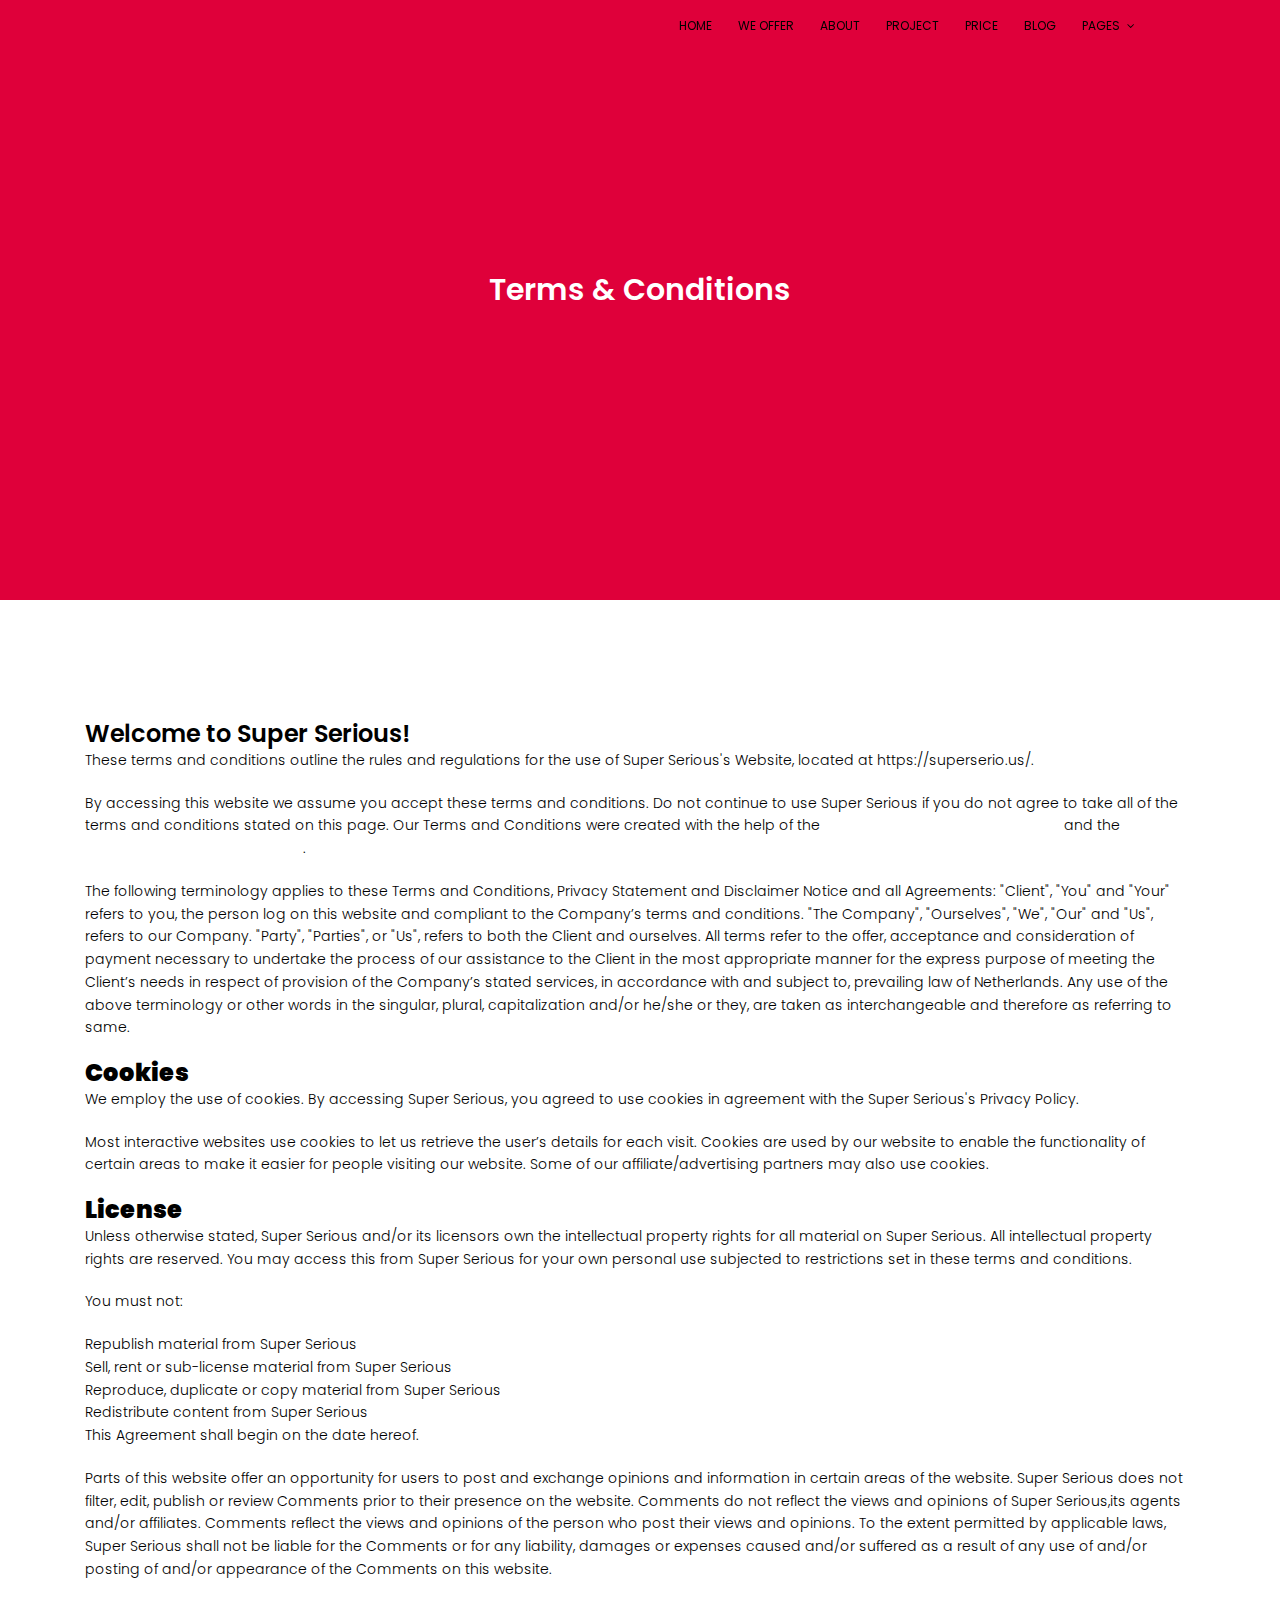
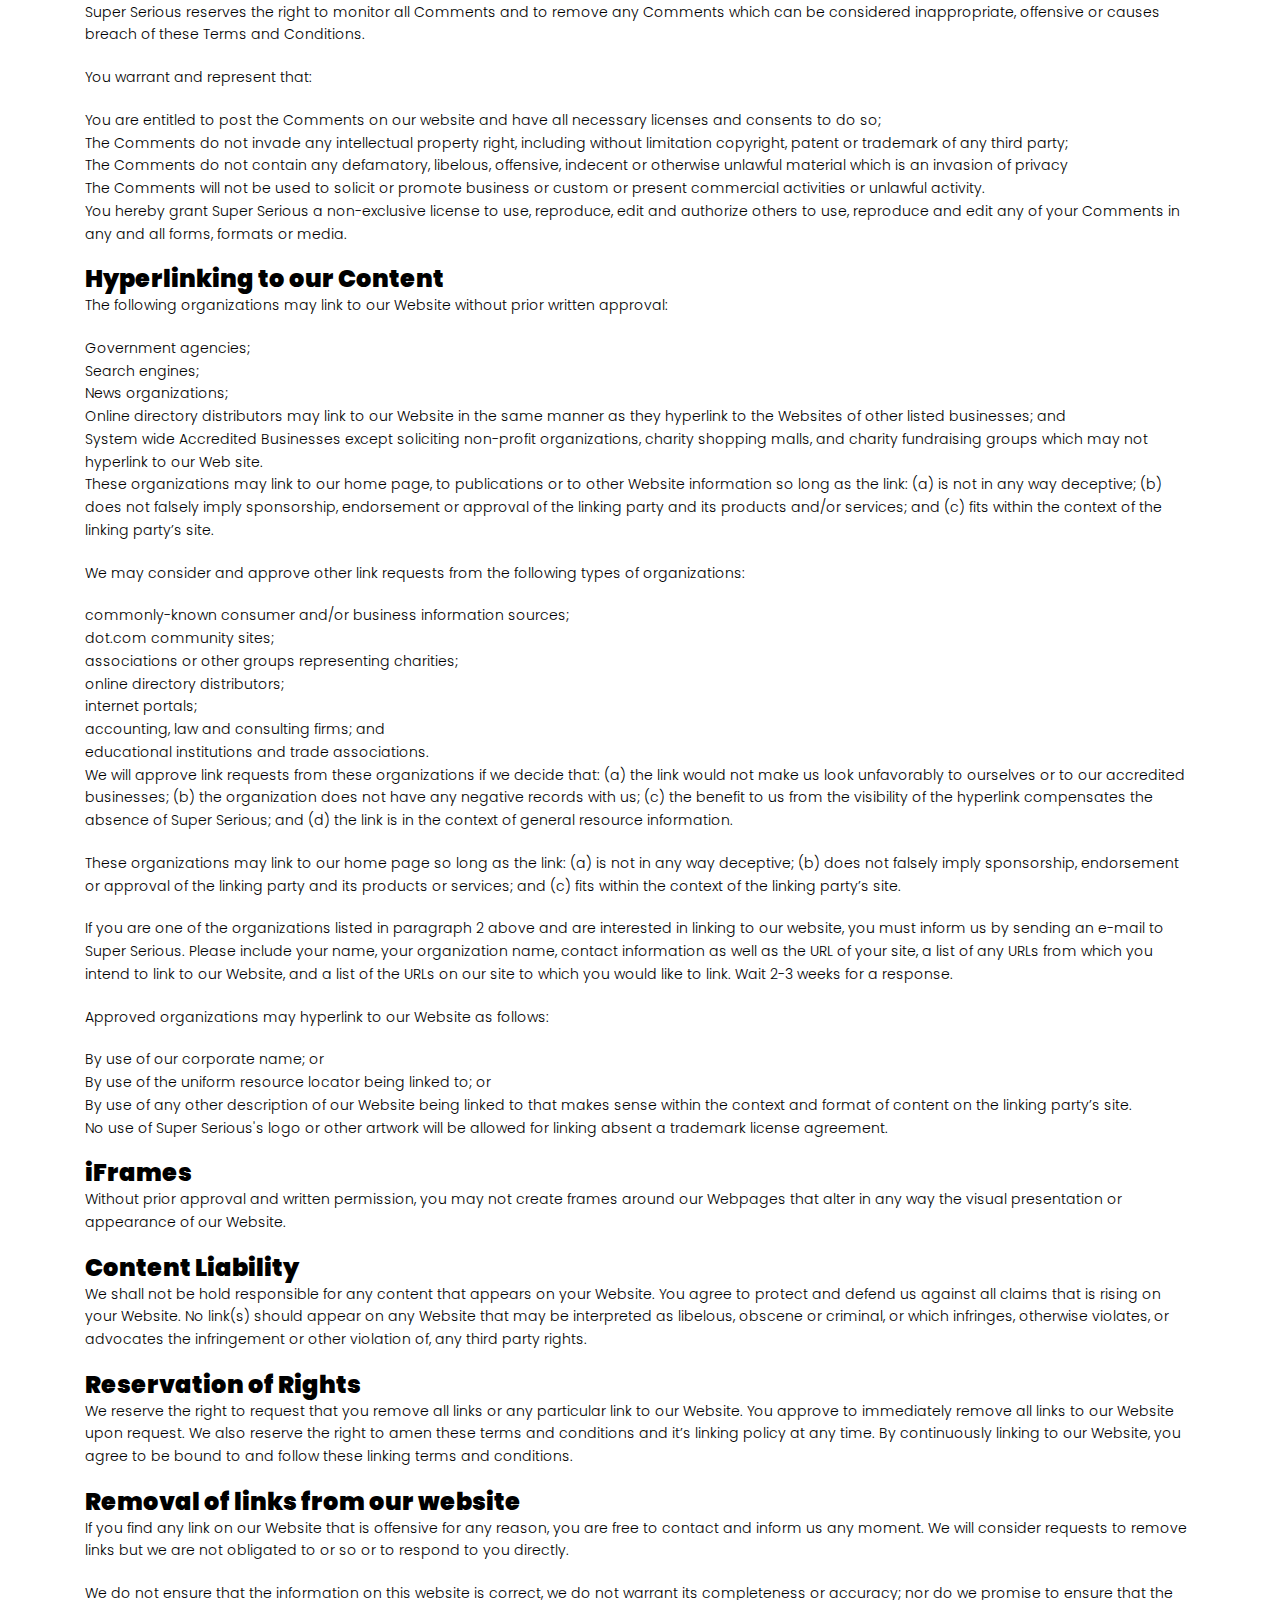
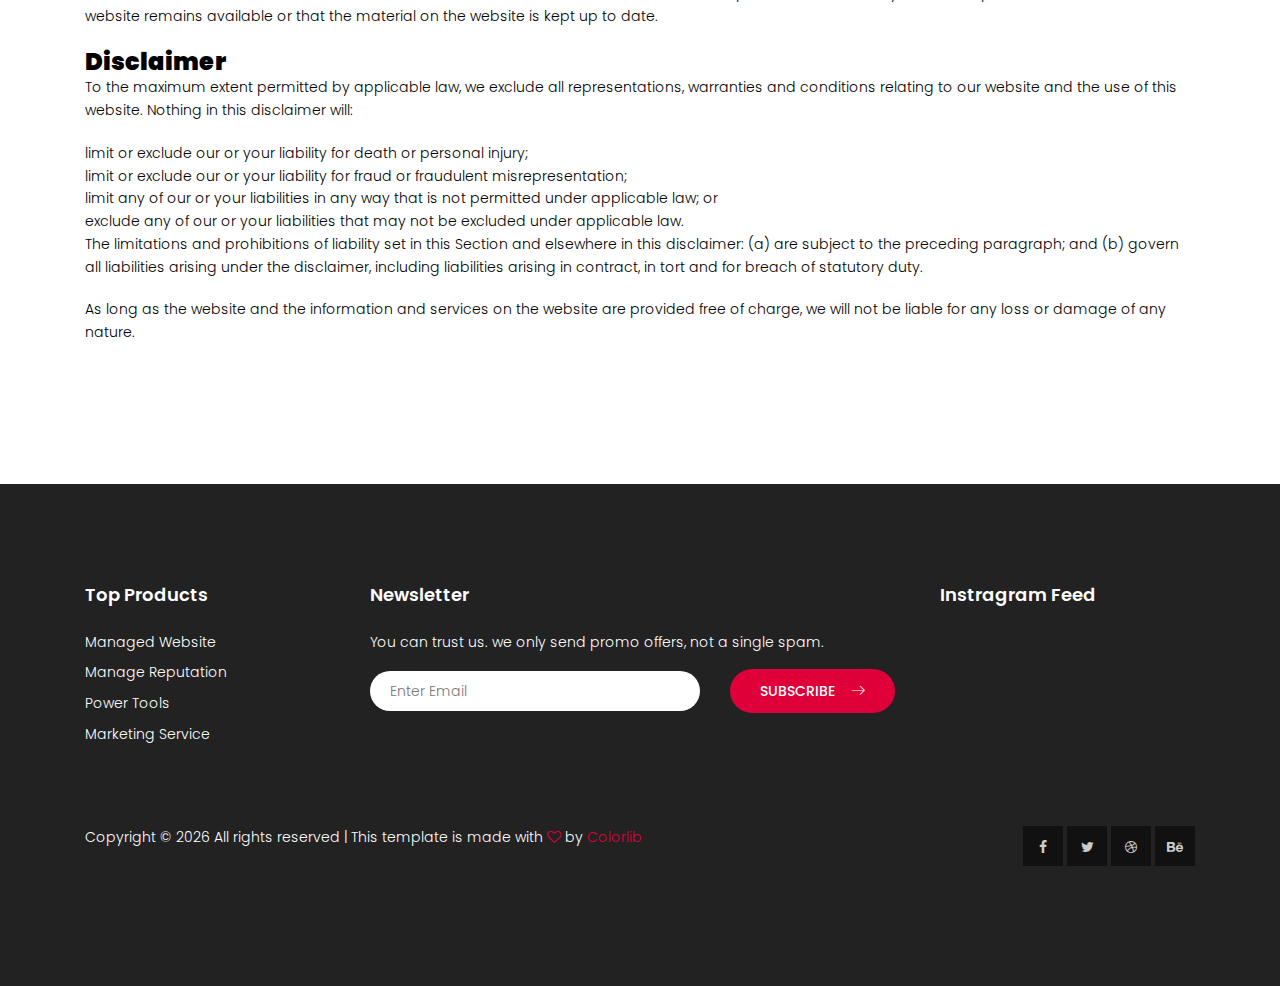
==== terms.html @ 4325c376 "clean up" ====
<!DOCTYPE html>
<html lang="zxx" class="no-js">

<head>
    <!-- Mobile Specific Meta -->
    <meta name="viewport" content="width=device-width, initial-scale=1, shrink-to-fit=no">
    <!-- Favicon-->
    <link rel="shortcut icon" href="img/elements/fav.png">
    <!-- Author Meta -->
    <meta name="author" content="colorlib">
    <!-- Meta Description -->
    <meta name="description" content="">
    <!-- Meta Keyword -->
    <meta name="keywords" content="">
    <!-- meta character set -->
    <meta charset="UTF-8">
    <!-- Site Title -->
    <title>Startup</title>

    <link href="https://fonts.googleapis.com/css?family=Poppins:100,200,400,300,500,600,700" rel="stylesheet">
    <!--
        CSS
        ============================================= -->
    <link rel="stylesheet" href="css/linearicons.css">
    <link rel="stylesheet" href="css/owl.carousel.css">
    <link rel="stylesheet" href="css/font-awesome.min.css">
    <link rel="stylesheet" href="css/nice-select.css">
    <link rel="stylesheet" href="css/magnific-popup.css">
    <link rel="stylesheet" href="css/bootstrap.css">
    <link rel="stylesheet" href="css/main.css">
</head>

<body>

    <header id="header" id="home">
        <div class="container">
            <div class="row align-items-center justify-content-between d-flex">
                <div id="logo">
                    <a href="index.html"><img src="img/logo.png" alt="" title="" /></a>
                </div>
                <nav id="nav-menu-container">
                    <ul class="nav-menu">
                        <li class="menu-active"><a href="index.html#home">Home</a></li>
                        <li><a href="index.html#offer">We Offer</a></li>
                        <li><a href="index.html#about">About</a></li>
                        <li><a href="index.html#project">Project</a></li>
                        <li><a href="index.html#price">Price</a></li>
                        <li><a href="index.html#blog">Blog</a></li>
                        <li class="menu-has-children"><a href="">Pages</a>
                            <ul>
                                <li><a href="generic.html">Generic</a></li>
                                <li><a href="elements.html">Elements</a></li>
                            </ul>
                        </li>
                    </ul>
                </nav><!-- #nav-menu-container -->
            </div>
        </div>
    </header><!-- #header -->

    <section class="generic-banner relative">
        <div class="container">
            <div class="row height align-items-center justify-content-center">
                <div class="col-lg-10">
                    <div class="generic-banner-content">
                        <h2 class="text-white">Terms & Conditions</h2>
                    </div>
                </div>
            </div>
        </div>
    </section>
    <!-- End banner Area -->

    <!-- About Generic Start -->
    <div class="main-wrapper">
        <!-- Start Generic Area -->
        <section class="about-generic-area section-gap">
            <div class="container border-top-generic">
                <div class="row">
                    <div class="col-md-12">
                        <h3>Welcome to Super Serious!</h3>

                        <p>These terms and conditions outline the rules and regulations for the use of Super Serious's
                            Website, located at https://superserio.us/.</p>

                        <p>By accessing this website we assume you accept these terms and conditions. Do not continue to
                            use Super Serious if you do not agree to take all of the terms and conditions stated on this
                            page. Our Terms and Conditions were created with the help of the <a
                                href="https://www.termsandconditionsgenerator.com">Terms And Conditions Generator</a>
                            and the <a href="https://www.privacypolicyonline.com/terms-conditions-generator/">Free Terms
                                & Conditions Generator</a>.</p>

                        <p>The following terminology applies to these Terms and Conditions, Privacy Statement and
                            Disclaimer Notice and all Agreements: "Client", "You" and "Your" refers to you, the person
                            log on this website and compliant to the Company’s terms and conditions. "The Company",
                            "Ourselves", "We", "Our" and "Us", refers to our Company. "Party", "Parties", or "Us",
                            refers to both the Client and ourselves. All terms refer to the offer, acceptance and
                            consideration of payment necessary to undertake the process of our assistance to the Client
                            in the most appropriate manner for the express purpose of meeting the Client’s needs in
                            respect of provision of the Company’s stated services, in accordance with and subject to,
                            prevailing law of Netherlands. Any use of the above terminology or other words in the
                            singular, plural, capitalization and/or he/she or they, are taken as interchangeable and
                            therefore as referring to same.</p>

                        <h3><strong>Cookies</strong></h3>

                        <p>We employ the use of cookies. By accessing Super Serious, you agreed to use cookies in
                            agreement with the Super Serious's Privacy Policy.</p>

                        <p>Most interactive websites use cookies to let us retrieve the user’s details for each visit.
                            Cookies are used by our website to enable the functionality of certain areas to make it
                            easier for people visiting our website. Some of our affiliate/advertising partners may also
                            use cookies.</p>

                        <h3><strong>License</strong></h3>

                        <p>Unless otherwise stated, Super Serious and/or its licensors own the intellectual property
                            rights for all material on Super Serious. All intellectual property rights are reserved. You
                            may access this from Super Serious for your own personal use subjected to restrictions set
                            in these terms and conditions.</p>

                        <p>You must not:</p>
                        <ul>
                            <li>Republish material from Super Serious</li>
                            <li>Sell, rent or sub-license material from Super Serious</li>
                            <li>Reproduce, duplicate or copy material from Super Serious</li>
                            <li>Redistribute content from Super Serious</li>
                        </ul>

                        <p>This Agreement shall begin on the date hereof.</p>

                        <p>Parts of this website offer an opportunity for users to post and exchange opinions and
                            information in certain areas of the website. Super Serious does not filter, edit, publish or
                            review Comments prior to their presence on the website. Comments do not reflect the views
                            and opinions of Super Serious,its agents and/or affiliates. Comments reflect the views and
                            opinions of the person who post their views and opinions. To the extent permitted by
                            applicable laws, Super Serious shall not be liable for the Comments or for any liability,
                            damages or expenses caused and/or suffered as a result of any use of and/or posting of
                            and/or appearance of the Comments on this website.</p>

                        <p>Super Serious reserves the right to monitor all Comments and to remove any Comments which can
                            be considered inappropriate, offensive or causes breach of these Terms and Conditions.</p>

                        <p>You warrant and represent that:</p>

                        <ul>
                            <li>You are entitled to post the Comments on our website and have all necessary licenses and
                                consents to do so;</li>
                            <li>The Comments do not invade any intellectual property right, including without limitation
                                copyright, patent or trademark of any third party;</li>
                            <li>The Comments do not contain any defamatory, libelous, offensive, indecent or otherwise
                                unlawful material which is an invasion of privacy</li>
                            <li>The Comments will not be used to solicit or promote business or custom or present
                                commercial activities or unlawful activity.</li>
                        </ul>

                        <p>You hereby grant Super Serious a non-exclusive license to use, reproduce, edit and authorize
                            others to use, reproduce and edit any of your Comments in any and all forms, formats or
                            media.</p>

                        <h3><strong>Hyperlinking to our Content</strong></h3>

                        <p>The following organizations may link to our Website without prior written approval:</p>

                        <ul>
                            <li>Government agencies;</li>
                            <li>Search engines;</li>
                            <li>News organizations;</li>
                            <li>Online directory distributors may link to our Website in the same manner as they
                                hyperlink to the Websites of other listed businesses; and</li>
                            <li>System wide Accredited Businesses except soliciting non-profit organizations, charity
                                shopping malls, and charity fundraising groups which may not hyperlink to our Web site.
                            </li>
                        </ul>

                        <p>These organizations may link to our home page, to publications or to other Website
                            information so long as the link: (a) is not in any way deceptive; (b) does not falsely imply
                            sponsorship, endorsement or approval of the linking party and its products and/or services;
                            and (c) fits within the context of the linking party’s site.</p>

                        <p>We may consider and approve other link requests from the following types of organizations:</p>
                        <ul>
                            <li>commonly-known consumer and/or business information sources;</li>
                            <li>dot.com community sites;</li>
                            <li>associations or other groups representing charities;</li>
                            <li>online directory distributors;</li>
                            <li>internet portals;</li>
                            <li>accounting, law and consulting firms; and</li>
                            <li>educational institutions and trade associations.</li>
                        </ul>

                        <p>We will approve link requests from these organizations if we decide that: (a) the link would
                            not make us look unfavorably to ourselves or to our accredited businesses; (b) the
                            organization does not have any negative records with us; (c) the benefit to us from the
                            visibility of the hyperlink compensates the absence of Super Serious; and (d) the link is in
                            the context of general resource information.</p>

                        <p>These organizations may link to our home page so long as the link: (a) is not in any way
                            deceptive; (b) does not falsely imply sponsorship, endorsement or approval of the linking
                            party and its products or services; and (c) fits within the context of the linking party’s
                            site.</p>

                        <p>If you are one of the organizations listed in paragraph 2 above and are interested in linking
                            to our website, you must inform us by sending an e-mail to Super Serious. Please include
                            your name, your organization name, contact information as well as the URL of your site, a
                            list of any URLs from which you intend to link to our Website, and a list of the URLs on our
                            site to which you would like to link. Wait 2-3 weeks for a response.</p>

                        <p>Approved organizations may hyperlink to our Website as follows:</p>

                        <ul>
                            <li>By use of our corporate name; or</li>
                            <li>By use of the uniform resource locator being linked to; or</li>
                            <li>By use of any other description of our Website being linked to that makes sense within
                                the context and format of content on the linking party’s site.</li>
                        </ul>

                        <p>No use of Super Serious's logo or other artwork will be allowed for linking absent a
                            trademark license agreement.</p>

                        <h3><strong>iFrames</strong></h3>

                        <p>Without prior approval and written permission, you may not create frames around our Webpages
                            that alter in any way the visual presentation or appearance of our Website.</p>

                        <h3><strong>Content Liability</strong></h3>

                        <p>We shall not be hold responsible for any content that appears on your Website. You agree to
                            protect and defend us against all claims that is rising on your Website. No link(s) should
                            appear on any Website that may be interpreted as libelous, obscene or criminal, or which
                            infringes, otherwise violates, or advocates the infringement or other violation of, any
                            third party rights.</p>

                        <h3><strong>Reservation of Rights</strong></h3>

                        <p>We reserve the right to request that you remove all links or any particular link to our
                            Website. You approve to immediately remove all links to our Website upon request. We also
                            reserve the right to amen these terms and conditions and it’s linking policy at any time. By
                            continuously linking to our Website, you agree to be bound to and follow these linking terms
                            and conditions.</p>

                        <h3><strong>Removal of links from our website</strong></h3>

                        <p>If you find any link on our Website that is offensive for any reason, you are free to contact
                            and inform us any moment. We will consider requests to remove links but we are not obligated
                            to or so or to respond to you directly.</p>

                        <p>We do not ensure that the information on this website is correct, we do not warrant its
                            completeness or accuracy; nor do we promise to ensure that the website remains available or
                            that the material on the website is kept up to date.</p>

                        <h3><strong>Disclaimer</strong></h3>

                        <p>To the maximum extent permitted by applicable law, we exclude all representations, warranties
                            and conditions relating to our website and the use of this website. Nothing in this
                            disclaimer will:</p>

                        <ul>
                            <li>limit or exclude our or your liability for death or personal injury;</li>
                            <li>limit or exclude our or your liability for fraud or fraudulent misrepresentation;</li>
                            <li>limit any of our or your liabilities in any way that is not permitted under applicable
                                law; or</li>
                            <li>exclude any of our or your liabilities that may not be excluded under applicable law.
                            </li>
                        </ul>

                        <p>The limitations and prohibitions of liability set in this Section and elsewhere in this
                            disclaimer: (a) are subject to the preceding paragraph; and (b) govern all liabilities
                            arising under the disclaimer, including liabilities arising in contract, in tort and for
                            breach of statutory duty.</p>

                        <p>As long as the website and the information and services on the website are provided free of
                            charge, we will not be liable for any loss or damage of any nature.</p>
                    </div>
                </div>
            </div>
        </section>
        <!-- End Generic Start -->

        <!-- start footer Area -->
        <footer class="footer-area section-gap">
            <div class="container">
                <div class="row">
                    <div class="col-lg-3  col-md-12">
                        <div class="single-footer-widget">
                            <h6>Top Products</h6>
                            <ul class="footer-nav">
                                <li><a href="#">Managed Website</a></li>
                                <li><a href="#">Manage Reputation</a></li>
                                <li><a href="#">Power Tools</a></li>
                                <li><a href="#">Marketing Service</a></li>
                            </ul>
                        </div>
                    </div>
                    <div class="col-lg-6  col-md-12">
                        <div class="single-footer-widget newsletter">
                            <h6>Newsletter</h6>
                            <p>You can trust us. we only send promo offers, not a single spam.</p>
                            <div id="mc_embed_signup">
                                <form target="_blank" novalidate="true"
                                    action="https://spondonit.us12.list-manage.com/subscribe/post?u=1462626880ade1ac87bd9c93a&amp;id=92a4423d01"
                                    method="get" class="form-inline">

                                    <div class="form-group row" style="width: 100%">
                                        <div class="col-lg-8 col-md-12">
                                            <input name="EMAIL" placeholder="Enter Email"
                                                onfocus="this.placeholder = ''"
                                                onblur="this.placeholder = 'Enter Email '" required="" type="email">
                                            <div style="position: absolute; left: -5000px;">
                                                <input name="b_36c4fd991d266f23781ded980_aefe40901a" tabindex="-1"
                                                    value="" type="text">
                                            </div>
                                        </div>

                                        <div class="col-lg-4 col-md-12">
                                            <button class="nw-btn primary-btn">Subscribe<span
                                                    class="lnr lnr-arrow-right"></span></button>
                                        </div>
                                    </div>
                                    <div class="info"></div>
                                </form>
                            </div>
                        </div>
                    </div>
                    <div class="col-lg-3  col-md-12">
                        <div class="single-footer-widget mail-chimp">
                            <h6 class="mb-20">Instragram Feed</h6>
                            <ul class="instafeed d-flex flex-wrap">
                                <li><img src="img/i1.jpg" alt=""></li>
                                <li><img src="img/i2.jpg" alt=""></li>
                                <li><img src="img/i3.jpg" alt=""></li>
                                <li><img src="img/i4.jpg" alt=""></li>
                                <li><img src="img/i5.jpg" alt=""></li>
                                <li><img src="img/i6.jpg" alt=""></li>
                                <li><img src="img/i7.jpg" alt=""></li>
                                <li><img src="img/i8.jpg" alt=""></li>
                            </ul>
                        </div>
                    </div>
                </div>

                <div class="row footer-bottom d-flex justify-content-between">
                    <p class="col-lg-8 col-sm-12 footer-text m-0 text-white">
                        <!-- Link back to Colorlib can't be removed. Template is licensed under CC BY 3.0. -->
                        Copyright &copy;
                        <script>document.write(new Date().getFullYear());</script> All rights reserved | This template
                        is made with <i class="fa fa-heart-o" aria-hidden="true"></i> by <a href="https://colorlib.com"
                            target="_blank">Colorlib</a>
                        <!-- Link back to Colorlib can't be removed. Template is licensed under CC BY 3.0. -->
                    </p>
                    <div class="col-lg-4 col-sm-12 footer-social">
                        <a href="#"><i class="fa fa-facebook"></i></a>
                        <a href="#"><i class="fa fa-twitter"></i></a>
                        <a href="#"><i class="fa fa-dribbble"></i></a>
                        <a href="#"><i class="fa fa-behance"></i></a>
                    </div>
                </div>
            </div>
        </footer>
        <!-- End footer Area -->

        <script src="js/vendor/jquery-2.2.4.min.js"></script>
        <script src="https://cdnjs.cloudflare.com/ajax/libs/popper.js/1.12.9/umd/popper.min.js"
            integrity="sha384-ApNbgh9B+Y1QKtv3Rn7W3mgPxhU9K/ScQsAP7hUibX39j7fakFPskvXusvfa0b4Q"
            crossorigin="anonymous"></script>
        <script src="js/vendor/bootstrap.min.js"></script>
        <script type="text/javascript"
            src="https://maps.googleapis.com/maps/api/js?key=AIzaSyBhOdIF3Y9382fqJYt5I_sswSrEw5eihAA"></script>
        <script src="js/easing.min.js"></script>
        <script src="js/hoverIntent.js"></script>
        <script src="js/superfish.min.js"></script>
        <script src="js/jquery.ajaxchimp.min.js"></script>
        <script src="js/jquery.magnific-popup.min.js"></script>
        <script src="js/owl.carousel.min.js"></script>
        <script src="js/jquery.sticky.js"></script>
        <script src="js/jquery.nice-select.min.js"></script>
        <script src="js/parallax.min.js"></script>
        <script src="js/mail-script.js"></script>
        <script src="js/main.js"></script>
</body>

</html>
---- css/linearicons.css ----
@font-face {
	font-family: 'Linearicons-Free';
	src:url('../fonts/Linearicons-Free.eot?w118d');
	src:url('../fonts/Linearicons-Free.eot?#iefixw118d') format('embedded-opentype'),
		url('../fonts/Linearicons-Free.woff2?w118d') format('woff2'),
		url('../fonts/Linearicons-Free.woff?w118d') format('woff'),
		url('../fonts/Linearicons-Free.ttf?w118d') format('truetype'),
		url('../fonts/Linearicons-Free.svg?w118d#Linearicons-Free') format('svg');
	font-weight: normal;
	font-style: normal;
}

.lnr {
	font-family: 'Linearicons-Free';
	speak: none;
	font-style: normal;
	font-weight: normal;
	font-variant: normal;
	text-transform: none;
	line-height: 1;

	/* Better Font Rendering =========== */
	-webkit-font-smoothing: antialiased;
	-moz-osx-font-smoothing: grayscale;
}

.lnr-home:before {
	content: "\e800";
}
.lnr-apartment:before {
	content: "\e801";
}
.lnr-pencil:before {
	content: "\e802";
}
.lnr-magic-wand:before {
	content: "\e803";
}
.lnr-drop:before {
	content: "\e804";
}
.lnr-lighter:before {
	content: "\e805";
}
.lnr-poop:before {
	content: "\e806";
}
.lnr-sun:before {
	content: "\e807";
}
.lnr-moon:before {
	content: "\e808";
}
.lnr-cloud:before {
	content: "\e809";
}
.lnr-cloud-upload:before {
	content: "\e80a";
}
.lnr-cloud-download:before {
	content: "\e80b";
}
.lnr-cloud-sync:before {
	content: "\e80c";
}
.lnr-cloud-check:before {
	content: "\e80d";
}
.lnr-database:before {
	content: "\e80e";
}
.lnr-lock:before {
	content: "\e80f";
}
.lnr-cog:before {
	content: "\e810";
}
.lnr-trash:before {
	content: "\e811";
}
.lnr-dice:before {
	content: "\e812";
}
.lnr-heart:before {
	content: "\e813";
}
.lnr-star:before {
	content: "\e814";
}
.lnr-star-half:before {
	content: "\e815";
}
.lnr-star-empty:before {
	content: "\e816";
}
.lnr-flag:before {
	content: "\e817";
}
.lnr-envelope:before {
	content: "\e818";
}
.lnr-paperclip:before {
	content: "\e819";
}
.lnr-inbox:before {
	content: "\e81a";
}
.lnr-eye:before {
	content: "\e81b";
}
.lnr-printer:before {
	content: "\e81c";
}
.lnr-file-empty:before {
	content: "\e81d";
}
.lnr-file-add:before {
	content: "\e81e";
}
.lnr-enter:before {
	content: "\e81f";
}
.lnr-exit:before {
	content: "\e820";
}
.lnr-graduation-hat:before {
	content: "\e821";
}
.lnr-license:before {
	content: "\e822";
}
.lnr-music-note:before {
	content: "\e823";
}
.lnr-film-play:before {
	content: "\e824";
}
.lnr-camera-video:before {
	content: "\e825";
}
.lnr-camera:before {
	content: "\e826";
}
.lnr-picture:before {
	content: "\e827";
}
.lnr-book:before {
	content: "\e828";
}
.lnr-bookmark:before {
	content: "\e829";
}
.lnr-user:before {
	content: "\e82a";
}
.lnr-users:before {
	content: "\e82b";
}
.lnr-shirt:before {
	content: "\e82c";
}
.lnr-store:before {
	content: "\e82d";
}
.lnr-cart:before {
	content: "\e82e";
}
.lnr-tag:before {
	content: "\e82f";
}
.lnr-phone-handset:before {
	content: "\e830";
}
.lnr-phone:before {
	content: "\e831";
}
.lnr-pushpin:before {
	content: "\e832";
}
.lnr-map-marker:before {
	content: "\e833";
}
.lnr-map:before {
	content: "\e834";
}
.lnr-location:before {
	content: "\e835";
}
.lnr-calendar-full:before {
	content: "\e836";
}
.lnr-keyboard:before {
	content: "\e837";
}
.lnr-spell-check:before {
	content: "\e838";
}
.lnr-screen:before {
	content: "\e839";
}
.lnr-smartphone:before {
	content: "\e83a";
}
.lnr-tablet:before {
	content: "\e83b";
}
.lnr-laptop:before {
	content: "\e83c";
}
.lnr-laptop-phone:before {
	content: "\e83d";
}
.lnr-power-switch:before {
	content: "\e83e";
}
.lnr-bubble:before {
	content: "\e83f";
}
.lnr-heart-pulse:before {
	content: "\e840";
}
.lnr-construction:before {
	content: "\e841";
}
.lnr-pie-chart:before {
	content: "\e842";
}
.lnr-chart-bars:before {
	content: "\e843";
}
.lnr-gift:before {
	content: "\e844";
}
.lnr-diamond:before {
	content: "\e845";
}
.lnr-linearicons:before {
	content: "\e846";
}
.lnr-dinner:before {
	content: "\e847";
}
.lnr-coffee-cup:before {
	content: "\e848";
}
.lnr-leaf:before {
	content: "\e849";
}
.lnr-paw:before {
	content: "\e84a";
}
.lnr-rocket:before {
	content: "\e84b";
}
.lnr-briefcase:before {
	content: "\e84c";
}
.lnr-bus:before {
	content: "\e84d";
}
.lnr-car:before {
	content: "\e84e";
}
.lnr-train:before {
	content: "\e84f";
}
.lnr-bicycle:before {
	content: "\e850";
}
.lnr-wheelchair:before {
	content: "\e851";
}
.lnr-select:before {
	content: "\e852";
}
.lnr-earth:before {
	content: "\e853";
}
.lnr-smile:before {
	content: "\e854";
}
.lnr-sad:before {
	content: "\e855";
}
.lnr-neutral:before {
	content: "\e856";
}
.lnr-mustache:before {
	content: "\e857";
}
.lnr-alarm:before {
	content: "\e858";
}
.lnr-bullhorn:before {
	content: "\e859";
}
.lnr-volume-high:before {
	content: "\e85a";
}
.lnr-volume-medium:before {
	content: "\e85b";
}
.lnr-volume-low:before {
	content: "\e85c";
}
.lnr-volume:before {
	content: "\e85d";
}
.lnr-mic:before {
	content: "\e85e";
}
.lnr-hourglass:before {
	content: "\e85f";
}
.lnr-undo:before {
	content: "\e860";
}
.lnr-redo:before {
	content: "\e861";
}
.lnr-sync:before {
	content: "\e862";
}
.lnr-history:before {
	content: "\e863";
}
.lnr-clock:before {
	content: "\e864";
}
.lnr-download:before {
	content: "\e865";
}
.lnr-upload:before {
	content: "\e866";
}
.lnr-enter-down:before {
	content: "\e867";
}
.lnr-exit-up:before {
	content: "\e868";
}
.lnr-bug:before {
	content: "\e869";
}
.lnr-code:before {
	content: "\e86a";
}
.lnr-link:before {
	content: "\e86b";
}
.lnr-unlink:before {
	content: "\e86c";
}
.lnr-thumbs-up:before {
	content: "\e86d";
}
.lnr-thumbs-down:before {
	content: "\e86e";
}
.lnr-magnifier:before {
	content: "\e86f";
}
.lnr-cross:before {
	content: "\e870";
}
.lnr-menu:before {
	content: "\e871";
}
.lnr-list:before {
	content: "\e872";
}
.lnr-chevron-up:before {
	content: "\e873";
}
.lnr-chevron-down:before {
	content: "\e874";
}
.lnr-chevron-left:before {
	content: "\e875";
}
.lnr-chevron-right:before {
	content: "\e876";
}
.lnr-arrow-up:before {
	content: "\e877";
}
.lnr-arrow-down:before {
	content: "\e878";
}
.lnr-arrow-left:before {
	content: "\e879";
}
.lnr-arrow-right:before {
	content: "\e87a";
}
.lnr-move:before {
	content: "\e87b";
}
.lnr-warning:before {
	content: "\e87c";
}
.lnr-question-circle:before {
	content: "\e87d";
}
.lnr-menu-circle:before {
	content: "\e87e";
}
.lnr-checkmark-circle:before {
	content: "\e87f";
}
.lnr-cross-circle:before {
	content: "\e880";
}
.lnr-plus-circle:before {
	content: "\e881";
}
.lnr-circle-minus:before {
	content: "\e882";
}
.lnr-arrow-up-circle:before {
	content: "\e883";
}
.lnr-arrow-down-circle:before {
	content: "\e884";
}
.lnr-arrow-left-circle:before {
	content: "\e885";
}
.lnr-arrow-right-circle:before {
	content: "\e886";
}
.lnr-chevron-up-circle:before {
	content: "\e887";
}
.lnr-chevron-down-circle:before {
	content: "\e888";
}
.lnr-chevron-left-circle:before {
	content: "\e889";
}
.lnr-chevron-right-circle:before {
	content: "\e88a";
}
.lnr-crop:before {
	content: "\e88b";
}
.lnr-frame-expand:before {
	content: "\e88c";
}
.lnr-frame-contract:before {
	content: "\e88d";
}
.lnr-layers:before {
	content: "\e88e";
}
.lnr-funnel:before {
	content: "\e88f";
}
.lnr-text-format:before {
	content: "\e890";
}
.lnr-text-format-remove:before {
	content: "\e891";
}
.lnr-text-size:before {
	content: "\e892";
}
.lnr-bold:before {
	content: "\e893";
}
.lnr-italic:before {
	content: "\e894";
}
.lnr-underline:before {
	content: "\e895";
}
.lnr-strikethrough:before {
	content: "\e896";
}
.lnr-highlight:before {
	content: "\e897";
}
.lnr-text-align-left:before {
	content: "\e898";
}
.lnr-text-align-center:before {
	content: "\e899";
}
.lnr-text-align-right:before {
	content: "\e89a";
}
.lnr-text-align-justify:before {
	content: "\e89b";
}
.lnr-line-spacing:before {
	content: "\e89c";
}
.lnr-indent-increase:before {
	content: "\e89d";
}
.lnr-indent-decrease:before {
	content: "\e89e";
}
.lnr-pilcrow:before {
	content: "\e89f";
}
.lnr-direction-ltr:before {
	content: "\e8a0";
}
.lnr-direction-rtl:before {
	content: "\e8a1";
}
.lnr-page-break:before {
	content: "\e8a2";
}
.lnr-sort-alpha-asc:before {
	content: "\e8a3";
}
.lnr-sort-amount-asc:before {
	content: "\e8a4";
}
.lnr-hand:before {
	content: "\e8a5";
}
.lnr-pointer-up:before {
	content: "\e8a6";
}
.lnr-pointer-right:before {
	content: "\e8a7";
}
.lnr-pointer-down:before {
	content: "\e8a8";
}
.lnr-pointer-left:before {
	content: "\e8a9";
}
---- css/nice-select.css ----
.nice-select {
  -webkit-tap-highlight-color: transparent;
  background-color: #fff;
  border-radius: 5px;
  border: solid 1px #e8e8e8;
  box-sizing: border-box;
  clear: both;
  cursor: pointer;
  display: block;
  float: left;
  font-family: inherit;
  font-size: 14px;
  font-weight: normal;
  height: 42px;
  line-height: 40px;
  outline: none;
  padding-left: 18px;
  padding-right: 30px;
  position: relative;
  text-align: left !important;
  -webkit-transition: all 0.2s ease-in-out;
  transition: all 0.2s ease-in-out;
  -webkit-user-select: none;
     -moz-user-select: none;
      -ms-user-select: none;
          user-select: none;
  white-space: nowrap;
  width: auto; }
  .nice-select:hover {
    border-color: #dbdbdb; }
  .nice-select:active, .nice-select.open, .nice-select:focus {
    border-color: #999; }
  .nice-select:after {
    border-bottom: 2px solid #999;
    border-right: 2px solid #999;
    content: '';
    display: block;
    height: 5px;
    margin-top: -4px;
    pointer-events: none;
    position: absolute;
    right: 12px;
    top: 50%;
    -webkit-transform-origin: 66% 66%;
        -ms-transform-origin: 66% 66%;
            transform-origin: 66% 66%;
    -webkit-transform: rotate(45deg);
        -ms-transform: rotate(45deg);
            transform: rotate(45deg);
    -webkit-transition: all 0.15s ease-in-out;
    transition: all 0.15s ease-in-out;
    width: 5px; }
  .nice-select.open:after {
    -webkit-transform: rotate(-135deg);
        -ms-transform: rotate(-135deg);
            transform: rotate(-135deg); }
  .nice-select.open .list {
    opacity: 1;
    pointer-events: auto;
    -webkit-transform: scale(1) translateY(0);
        -ms-transform: scale(1) translateY(0);
            transform: scale(1) translateY(0); }
  .nice-select.disabled {
    border-color: #ededed;
    color: #999;
    pointer-events: none; }
    .nice-select.disabled:after {
      border-color: #cccccc; }
  .nice-select.wide {
    width: 100%; }
    .nice-select.wide .list {
      left: 0 !important;
      right: 0 !important; }
  .nice-select.right {
    float: right; }
    .nice-select.right .list {
      left: auto;
      right: 0; }
  .nice-select.small {
    font-size: 12px;
    height: 36px;
    line-height: 34px; }
    .nice-select.small:after {
      height: 4px;
      width: 4px; }
    .nice-select.small .option {
      line-height: 34px;
      min-height: 34px; }
  .nice-select .list {
    background-color: #fff;
    border-radius: 5px;
    box-shadow: 0 0 0 1px rgba(68, 68, 68, 0.11);
    box-sizing: border-box;
    margin-top: 4px;
    opacity: 0;
    overflow: hidden;
    padding: 0;
    pointer-events: none;
    position: absolute;
    top: 100%;
    left: 0;
    -webkit-transform-origin: 50% 0;
        -ms-transform-origin: 50% 0;
            transform-origin: 50% 0;
    -webkit-transform: scale(0.75) translateY(-21px);
        -ms-transform: scale(0.75) translateY(-21px);
            transform: scale(0.75) translateY(-21px);
    -webkit-transition: all 0.2s cubic-bezier(0.5, 0, 0, 1.25), opacity 0.15s ease-out;
    transition: all 0.2s cubic-bezier(0.5, 0, 0, 1.25), opacity 0.15s ease-out;
    z-index: 9; }
    .nice-select .list:hover .option:not(:hover) {
      background-color: transparent !important; }
  .nice-select .option {
    cursor: pointer;
    font-weight: 400;
    line-height: 40px;
    list-style: none;
    min-height: 40px;
    outline: none;
    padding-left: 18px;
    padding-right: 29px;
    text-align: left;
    -webkit-transition: all 0.2s;
    transition: all 0.2s; }
    .nice-select .option:hover, .nice-select .option.focus, .nice-select .option.selected.focus {
      background-color: #f6f6f6; }
    .nice-select .option.selected {
      font-weight: bold; }
    .nice-select .option.disabled {
      background-color: transparent;
      color: #999;
      cursor: default; }

.no-csspointerevents .nice-select .list {
  display: none; }

.no-csspointerevents .nice-select.open .list {
  display: block; }
---- css/main.css ----
/*--------------------------- Color variations ----------------------*/
/* Medium Layout: 1280px */
/* Tablet Layout: 768px */
/* Mobile Layout: 320px */
/* Wide Mobile Layout: 480px */
/* =================================== */
/*  Basic Style 
/* =================================== */
::-moz-selection {
    /* Code for Firefox */
    background-color: #df003a;
    color: #000;
  }
  
  ::selection {
    background-color: #df003a;
    color: #000;
  }
  
  ::-webkit-input-placeholder {
    /* WebKit, Blink, Edge */
    color: #777777;
    font-weight: 300;
  }
  
  :-moz-placeholder {
    /* Mozilla Firefox 4 to 18 */
    color: #777777;
    opacity: 1;
    font-weight: 300;
  }
  
  ::-moz-placeholder {
    /* Mozilla Firefox 19+ */
    color: #777777;
    opacity: 1;
    font-weight: 300;
  }
  
  :-ms-input-placeholder {
    /* Internet Explorer 10-11 */
    color: #777777;
    font-weight: 300;
  }
  
  ::-ms-input-placeholder {
    /* Microsoft Edge */
    color: #777777;
    font-weight: 300;
  }
  
  body {
    color: black;
    font-family: "Poppins", sans-serif;
    font-size: 14px;
    font-weight: 300;
    line-height: 1.625em;
    position: relative;
  }
  
  ol, ul {
    margin: 0;
    padding: 0;
    list-style: none;
  }
  
  select {
    display: block;
  }
  
  figure {
    margin: 0;
  }
  
  a {
    -webkit-transition: all 0.3s ease 0s;
    -moz-transition: all 0.3s ease 0s;
    -o-transition: all 0.3s ease 0s;
    transition: all 0.3s ease 0s;
  }
  
  iframe {
    border: 0;
  }
  
  a, a:focus, a:hover {
    text-decoration: none;
    outline: 0;
  }
  
  .btn.active.focus,
  .btn.active:focus,
  .btn.focus,
  .btn.focus:active,
  .btn:active:focus,
  .btn:focus {
    text-decoration: none;
    outline: 0;
  }
  
  .card-panel {
    margin: 0;
    padding: 60px;
  }
  
  /**
   *  Typography
   *
   **/
  .btn i, .btn-large i, .btn-floating i, .btn-large i, .btn-flat i {
    font-size: 1em;
    line-height: inherit;
  }
  
  .gray-bg {
    background: #000;
  }
  
  h1, h2, h3,
  h4, h5, h6 {
    font-family: "Poppins", sans-serif;
    color: black;
    line-height: 1.2em !important;
    margin-bottom: 0;
    margin-top: 0;
    font-weight: 600;
  }
  
  .h1, .h2, .h3,
  .h4, .h5, .h6 {
    margin-bottom: 0;
    margin-top: 0;
    font-family: "Poppins", sans-serif;
    font-weight: 600;
    color: #222222;
  }
  
  h1, .h1 {
    font-size: 36px;
  }
  
  h2, .h2 {
    font-size: 30px;
  }
  
  h3, .h3 {
    font-size: 24px;
  }
  
  h4, .h4 {
    font-size: 18px;
  }
  
  h5, .h5 {
    font-size: 16px;
  }
  
  h6, .h6 {
    font-size: 14px;
    color: #222222;
  }
  
  td, th {
    border-radius: 0px;
  }
  
  /**
   * For modern browsers
   * 1. The space content is one way to avoid an Opera bug when the
   *    contenteditable attribute is included anywhere else in the document.
   *    Otherwise it causes space to appear at the top and bottom of elements
   *    that are clearfixed.
   * 2. The use of `table` rather than `block` is only necessary if using
   *    `:before` to contain the top-margins of child elements.
   */
  .clear::before, .clear::after {
    content: " ";
    display: table;
  }
  
  .clear::after {
    clear: both;
  }
  
  .fz-11 {
    font-size: 11px;
  }
  
  .fz-12 {
    font-size: 12px;
  }
  
  .fz-13 {
    font-size: 13px;
  }
  
  .fz-14 {
    font-size: 14px;
  }
  
  .fz-15 {
    font-size: 15px;
  }
  
  .fz-16 {
    font-size: 16px;
  }
  
  .fz-18 {
    font-size: 18px;
  }
  
  .fz-30 {
    font-size: 30px;
  }
  
  .fz-48 {
    font-size: 48px !important;
  }
  
  .fw100 {
    font-weight: 100;
  }
  
  .fw300 {
    font-weight: 300;
  }
  
  .fw400 {
    font-weight: 400 !important;
  }
  
  .fw500 {
    font-weight: 500;
  }
  
  .f700 {
    font-weight: 700;
  }
  
  .fsi {
    font-style: italic;
  }
  
  .mt-10 {
    margin-top: 10px;
  }
  
  .mt-15 {
    margin-top: 15px;
  }
  
  .mt-20 {
    margin-top: 20px;
  }
  
  .mt-25 {
    margin-top: 25px;
  }
  
  .mt-30 {
    margin-top: 30px;
  }
  
  .mt-35 {
    margin-top: 35px;
  }
  
  .mt-40 {
    margin-top: 40px;
  }
  
  .mt-50 {
    margin-top: 50px;
  }
  
  .mt-60 {
    margin-top: 60px;
  }
  
  .mt-70 {
    margin-top: 70px;
  }
  
  .mt-80 {
    margin-top: 80px;
  }
  
  .mt-100 {
    margin-top: 100px;
  }
  
  .mt-120 {
    margin-top: 120px;
  }
  
  .mt-150 {
    margin-top: 150px;
  }
  
  .ml-0 {
    margin-left: 0 !important;
  }
  
  .ml-5 {
    margin-left: 5px !important;
  }
  
  .ml-10 {
    margin-left: 10px;
  }
  
  .ml-15 {
    margin-left: 15px;
  }
  
  .ml-20 {
    margin-left: 20px;
  }
  
  .ml-30 {
    margin-left: 30px;
  }
  
  .ml-50 {
    margin-left: 50px;
  }
  
  .mr-0 {
    margin-right: 0 !important;
  }
  
  .mr-5 {
    margin-right: 5px !important;
  }
  
  .mr-15 {
    margin-right: 15px;
  }
  
  .mr-10 {
    margin-right: 10px;
  }
  
  .mr-20 {
    margin-right: 20px;
  }
  
  .mr-30 {
    margin-right: 30px;
  }
  
  .mr-50 {
    margin-right: 50px;
  }
  
  .mb-0 {
    margin-bottom: 0px;
  }
  
  .mb-0-i {
    margin-bottom: 0px !important;
  }
  
  .mb-5 {
    margin-bottom: 5px;
  }
  
  .mb-10 {
    margin-bottom: 10px;
  }
  
  .mb-15 {
    margin-bottom: 15px;
  }
  
  .mb-20 {
    margin-bottom: 20px;
  }
  
  .mb-25 {
    margin-bottom: 25px;
  }
  
  .mb-30 {
    margin-bottom: 30px;
  }
  
  .mb-40 {
    margin-bottom: 40px;
  }
  
  .mb-50 {
    margin-bottom: 50px;
  }
  
  .mb-60 {
    margin-bottom: 60px;
  }
  
  .mb-70 {
    margin-bottom: 70px;
  }
  
  .mb-80 {
    margin-bottom: 80px;
  }
  
  .mb-90 {
    margin-bottom: 90px;
  }
  
  .mb-100 {
    margin-bottom: 100px;
  }
  
  .pt-0 {
    padding-top: 0px;
  }
  
  .pt-10 {
    padding-top: 10px;
  }
  
  .pt-15 {
    padding-top: 15px;
  }
  
  .pt-20 {
    padding-top: 20px;
  }
  
  .pt-25 {
    padding-top: 25px;
  }
  
  .pt-30 {
    padding-top: 30px;
  }
  
  .pt-40 {
    padding-top: 40px;
  }
  
  .pt-50 {
    padding-top: 50px;
  }
  
  .pt-60 {
    padding-top: 60px;
  }
  
  .pt-70 {
    padding-top: 70px;
  }
  
  .pt-80 {
    padding-top: 80px;
  }
  
  .pt-90 {
    padding-top: 90px;
  }
  
  .pt-100 {
    padding-top: 100px;
  }
  
  .pt-120 {
    padding-top: 120px;
  }
  
  .pt-150 {
    padding-top: 150px;
  }
  
  .pt-170 {
    padding-top: 170px;
  }
  
  .pb-0 {
    padding-bottom: 0px;
  }
  
  .pb-10 {
    padding-bottom: 10px;
  }
  
  .pb-15 {
    padding-bottom: 15px;
  }
  
  .pb-20 {
    padding-bottom: 20px;
  }
  
  .pb-25 {
    padding-bottom: 25px;
  }
  
  .pb-30 {
    padding-bottom: 30px;
  }
  
  .pb-40 {
    padding-bottom: 40px;
  }
  
  .pb-50 {
    padding-bottom: 50px;
  }
  
  .pb-60 {
    padding-bottom: 60px;
  }
  
  .pb-70 {
    padding-bottom: 70px;
  }
  
  .pb-80 {
    padding-bottom: 80px;
  }
  
  .pb-90 {
    padding-bottom: 90px;
  }
  
  .pb-100 {
    padding-bottom: 100px;
  }
  
  .pb-120 {
    padding-bottom: 120px;
  }
  
  .pb-150 {
    padding-bottom: 150px;
  }
  
  .pr-30 {
    padding-right: 30px;
  }
  
  .pl-30 {
    padding-left: 30px;
  }
  
  .pl-90 {
    padding-left: 90px;
  }
  
  .p-40 {
    padding: 40px;
  }
  
  .float-left {
    float: left;
  }
  
  .float-right {
    float: right;
  }
  
  .text-italic {
    font-style: italic;
  }
  
  .text-white {
    color: #fff;
  }
  
  .text-black {
    color: #000;
  }
  
  .transition {
    -webkit-transition: all 0.3s ease 0s;
    -moz-transition: all 0.3s ease 0s;
    -o-transition: all 0.3s ease 0s;
    transition: all 0.3s ease 0s;
  }
  
  .section-full {
    padding: 100px 0;
  }
  
  .section-half {
    padding: 75px 0;
  }
  
  .text-center {
    text-align: center;
  }
  
  .text-left {
    text-align: left;
  }
  
  .text-rigth {
    text-align: right;
  }
  
  .flex {
    display: -webkit-box;
    display: -webkit-flex;
    display: -moz-flex;
    display: -ms-flexbox;
    display: flex;
  }
  
  .inline-flex {
    display: -webkit-inline-box;
    display: -webkit-inline-flex;
    display: -moz-inline-flex;
    display: -ms-inline-flexbox;
    display: inline-flex;
  }
  
  .flex-grow {
    -webkit-box-flex: 1;
    -webkit-flex-grow: 1;
    -moz-flex-grow: 1;
    -ms-flex-positive: 1;
    flex-grow: 1;
  }
  
  .flex-wrap {
    -webkit-flex-wrap: wrap;
    -moz-flex-wrap: wrap;
    -ms-flex-wrap: wrap;
    flex-wrap: wrap;
  }
  
  .flex-left {
    -webkit-box-pack: start;
    -ms-flex-pack: start;
    -webkit-justify-content: flex-start;
    -moz-justify-content: flex-start;
    justify-content: flex-start;
  }
  
  .flex-middle {
    -webkit-box-align: center;
    -ms-flex-align: center;
    -webkit-align-items: center;
    -moz-align-items: center;
    align-items: center;
  }
  
  .flex-right {
    -webkit-box-pack: end;
    -ms-flex-pack: end;
    -webkit-justify-content: flex-end;
    -moz-justify-content: flex-end;
    justify-content: flex-end;
  }
  
  .flex-top {
    -webkit-align-self: flex-start;
    -moz-align-self: flex-start;
    -ms-flex-item-align: start;
    align-self: flex-start;
  }
  
  .flex-center {
    -webkit-box-pack: center;
    -ms-flex-pack: center;
    -webkit-justify-content: center;
    -moz-justify-content: center;
    justify-content: center;
  }
  
  .flex-bottom {
    -webkit-align-self: flex-end;
    -moz-align-self: flex-end;
    -ms-flex-item-align: end;
    align-self: flex-end;
  }
  
  .space-between {
    -webkit-box-pack: justify;
    -ms-flex-pack: justify;
    -webkit-justify-content: space-between;
    -moz-justify-content: space-between;
    justify-content: space-between;
  }
  
  .space-around {
    -ms-flex-pack: distribute;
    -webkit-justify-content: space-around;
    -moz-justify-content: space-around;
    justify-content: space-around;
  }
  
  .flex-column {
    -webkit-box-direction: normal;
    -webkit-box-orient: vertical;
    -webkit-flex-direction: column;
    -moz-flex-direction: column;
    -ms-flex-direction: column;
    flex-direction: column;
  }
  
  .flex-cell {
    display: -webkit-box;
    display: -webkit-flex;
    display: -moz-flex;
    display: -ms-flexbox;
    display: flex;
    -webkit-box-flex: 1;
    -webkit-flex-grow: 1;
    -moz-flex-grow: 1;
    -ms-flex-positive: 1;
    flex-grow: 1;
  }
  
  .display-table {
    display: table;
  }
  
  .light {
    color: #fff;
  }
  
  .dark {
    color: #222;
  }
  
  .relative {
    position: relative;
  }
  
  .overflow-hidden {
    overflow: hidden;
  }
  
  .overlay {
    position: absolute;
    left: 0;
    right: 0;
    top: 0;
    bottom: 0;
  }
  
  .container.fullwidth {
    width: 100%;
  }
  
  .container.no-padding {
    padding-left: 0;
    padding-right: 0;
  }
  
  .no-padding {
    padding: 0;
  }
  
  .section-bg {
    background: #f9fafc;
  }
  
  @media (max-width: 767px) {
    .no-flex-xs {
      display: block !important;
    }
  }
  
  .row.no-margin {
    margin-left: 0;
    margin-right: 0;
  }
  
  .sample-text-area {
    background: #fff;
    padding: 100px 0 70px 0;
  }
  
  .text-heading {
    margin-bottom: 30px;
    font-size: 24px;
  }
  
  b, sup, sub, u, del {
    color: #df003a;
  }
  
  h1 {
    font-size: 36px;
  }
  
  h2 {
    font-size: 30px;
  }
  
  h3 {
    font-size: 24px;
  }
  
  h4 {
    font-size: 18px;
  }
  
  h5 {
    font-size: 16px;
  }
  
  h6 {
    font-size: 14px;
  }
  
  h1, h2, h3, h4, h5, h6 {
    line-height: 1.5em;
  }
  
  .typography h1, .typography h2, .typography h3, .typography h4, .typography h5, .typography h6 {
    color: #777777;
  }
  
  .button-area {
    background: #fff;
  }
  
  .button-area .border-top-generic {
    padding: 70px 15px;
    border-top: 1px dotted #eee;
  }
  
  .button-group-area .genric-btn {
    margin-right: 10px;
    margin-top: 10px;
  }
  
  .button-group-area .genric-btn:last-child {
    margin-right: 0;
  }
  
  .genric-btn {
    display: inline-block;
    outline: none;
    line-height: 40px;
    padding: 0 30px;
    font-size: .8em;
    text-align: center;
    text-decoration: none;
    font-weight: 500;
    cursor: pointer;
    -webkit-transition: all 0.3s ease 0s;
    -moz-transition: all 0.3s ease 0s;
    -o-transition: all 0.3s ease 0s;
    transition: all 0.3s ease 0s;
  }
  
  .genric-btn:focus {
    outline: none;
  }
  
  .genric-btn.e-large {
    padding: 0 40px;
    line-height: 50px;
  }
  
  .genric-btn.large {
    line-height: 45px;
  }
  
  .genric-btn.medium {
    line-height: 30px;
  }
  
  .genric-btn.small {
    line-height: 25px;
  }
  
  .genric-btn.radius {
    border-radius: 3px;
  }
  
  .genric-btn.circle {
    border-radius: 20px;
  }
  
  .genric-btn.arrow {
    display: -webkit-inline-box;
    display: -ms-inline-flexbox;
    display: inline-flex;
    -webkit-box-align: center;
    -ms-flex-align: center;
    align-items: center;
  }
  
  .genric-btn.arrow span {
    margin-left: 10px;
  }
  
  .genric-btn.default {
    color: #222222;
    background: #f9f9ff;
    border: 1px solid transparent;
  }
  
  .genric-btn.default:hover {
    border: 1px solid #f9f9ff;
    background: #fff;
  }
  
  .genric-btn.default-border {
    border: 1px solid #f9f9ff;
    background: #fff;
  }
  
  .genric-btn.default-border:hover {
    color: #222222;
    background: #f9f9ff;
    border: 1px solid transparent;
  }
  
  .genric-btn.primary {
    color: #fff;
    background: #df003a;
    border: 1px solid transparent;
  }
  
  .genric-btn.primary:hover {
    color: #df003a;
    border: 1px solid #df003a;
    background: #fff;
  }
  
  .genric-btn.primary-border {
    color: #df003a;
    border: 1px solid #df003a;
    background: #fff;
  }
  
  .genric-btn.primary-border:hover {
    color: #fff;
    background: #df003a;
    border: 1px solid transparent;
  }
  
  .genric-btn.success {
    color: #fff;
    background: #4cd3e3;
    border: 1px solid transparent;
  }
  
  .genric-btn.success:hover {
    color: #4cd3e3;
    border: 1px solid #4cd3e3;
    background: #fff;
  }
  
  .genric-btn.success-border {
    color: #4cd3e3;
    border: 1px solid #4cd3e3;
    background: #fff;
  }
  
  .genric-btn.success-border:hover {
    color: #fff;
    background: #4cd3e3;
    border: 1px solid transparent;
  }
  
  .genric-btn.info {
    color: #fff;
    background: #38a4ff;
    border: 1px solid transparent;
  }
  
  .genric-btn.info:hover {
    color: #38a4ff;
    border: 1px solid #38a4ff;
    background: #fff;
  }
  
  .genric-btn.info-border {
    color: #38a4ff;
    border: 1px solid #38a4ff;
    background: #fff;
  }
  
  .genric-btn.info-border:hover {
    color: #fff;
    background: #38a4ff;
    border: 1px solid transparent;
  }
  
  .genric-btn.warning {
    color: #fff;
    background: #f4e700;
    border: 1px solid transparent;
  }
  
  .genric-btn.warning:hover {
    color: #f4e700;
    border: 1px solid #f4e700;
    background: #fff;
  }
  
  .genric-btn.warning-border {
    color: #f4e700;
    border: 1px solid #f4e700;
    background: #fff;
  }
  
  .genric-btn.warning-border:hover {
    color: #fff;
    background: #f4e700;
    border: 1px solid transparent;
  }
  
  .genric-btn.danger {
    color: #fff;
    background: #f44a40;
    border: 1px solid transparent;
  }
  
  .genric-btn.danger:hover {
    color: #f44a40;
    border: 1px solid #f44a40;
    background: #fff;
  }
  
  .genric-btn.danger-border {
    color: #f44a40;
    border: 1px solid #f44a40;
    background: #fff;
  }
  
  .genric-btn.danger-border:hover {
    color: #fff;
    background: #f44a40;
    border: 1px solid transparent;
  }
  
  .genric-btn.link {
    color: #222222;
    background: #f9f9ff;
    text-decoration: underline;
    border: 1px solid transparent;
  }
  
  .genric-btn.link:hover {
    color: #222222;
    border: 1px solid #f9f9ff;
    background: #fff;
  }
  
  .genric-btn.link-border {
    color: #222222;
    border: 1px solid #f9f9ff;
    background: #fff;
    text-decoration: underline;
  }
  
  .genric-btn.link-border:hover {
    color: #222222;
    background: #f9f9ff;
    border: 1px solid transparent;
  }
  
  .genric-btn.disable {
    color: #222222, 0.3;
    background: #f9f9ff;
    border: 1px solid transparent;
    cursor: not-allowed;
  }
  
  .generic-blockquote {
    padding: 30px 50px 30px 30px;
    background: #f9f9ff;
    border-left: 2px solid #df003a;
  }
  
  .progress-table-wrap {
    overflow-x: scroll;
  }
  
  .progress-table {
    background: #f9f9ff;
    padding: 15px 0px 30px 0px;
    min-width: 800px;
  }
  
  .progress-table .serial {
    width: 11.83%;
    padding-left: 30px;
  }
  
  .progress-table .country {
    width: 28.07%;
  }
  
  .progress-table .visit {
    width: 19.74%;
  }
  
  .progress-table .percentage {
    width: 40.36%;
    padding-right: 50px;
  }
  
  .progress-table .table-head {
    display: flex;
  }
  
  .progress-table .table-head .serial, .progress-table .table-head .country, .progress-table .table-head .visit, .progress-table .table-head .percentage {
    color: #222222;
    line-height: 40px;
    text-transform: uppercase;
    font-weight: 500;
  }
  
  .progress-table .table-row {
    padding: 15px 0;
    border-top: 1px solid #edf3fd;
    display: flex;
  }
  
  .progress-table .table-row .serial, .progress-table .table-row .country, .progress-table .table-row .visit, .progress-table .table-row .percentage {
    display: flex;
    align-items: center;
  }
  
  .progress-table .table-row .country img {
    margin-right: 15px;
  }
  
  .progress-table .table-row .percentage .progress {
    width: 80%;
    border-radius: 0px;
    background: transparent;
  }
  
  .progress-table .table-row .percentage .progress .progress-bar {
    height: 5px;
    line-height: 5px;
  }
  
  .progress-table .table-row .percentage .progress .progress-bar.color-1 {
    background-color: #6382e6;
  }
  
  .progress-table .table-row .percentage .progress .progress-bar.color-2 {
    background-color: #e66686;
  }
  
  .progress-table .table-row .percentage .progress .progress-bar.color-3 {
    background-color: #f09359;
  }
  
  .progress-table .table-row .percentage .progress .progress-bar.color-4 {
    background-color: #73fbaf;
  }
  
  .progress-table .table-row .percentage .progress .progress-bar.color-5 {
    background-color: #73fbaf;
  }
  
  .progress-table .table-row .percentage .progress .progress-bar.color-6 {
    background-color: #6382e6;
  }
  
  .progress-table .table-row .percentage .progress .progress-bar.color-7 {
    background-color: #a367e7;
  }
  
  .progress-table .table-row .percentage .progress .progress-bar.color-8 {
    background-color: #e66686;
  }
  
  .single-gallery-image {
    margin-top: 30px;
    background-repeat: no-repeat !important;
    background-position: center center !important;
    background-size: cover !important;
    height: 200px;
  }
  
  .list-style {
    width: 14px;
    height: 14px;
  }
  
  .unordered-list li {
    position: relative;
    padding-left: 30px;
    line-height: 1.82em !important;
  }
  
  .unordered-list li:before {
    content: "";
    position: absolute;
    width: 14px;
    height: 14px;
    border: 3px solid #df003a;
    background: #fff;
    top: 4px;
    left: 0;
    border-radius: 50%;
  }
  
  .ordered-list {
    margin-left: 30px;
  }
  
  .ordered-list li {
    list-style-type: decimal-leading-zero;
    color: #df003a;
    font-weight: 500;
    line-height: 1.82em !important;
  }
  
  .ordered-list li span {
    font-weight: 300;
    color: #777777;
  }
  
  .ordered-list-alpha li {
    margin-left: 30px;
    list-style-type: lower-alpha;
    color: #df003a;
    font-weight: 500;
    line-height: 1.82em !important;
  }
  
  .ordered-list-alpha li span {
    font-weight: 300;
    color: #777777;
  }
  
  .ordered-list-roman li {
    margin-left: 30px;
    list-style-type: lower-roman;
    color: #df003a;
    font-weight: 500;
    line-height: 1.82em !important;
  }
  
  .ordered-list-roman li span {
    font-weight: 300;
    color: #777777;
  }
  
  .single-input {
    display: block;
    width: 100%;
    line-height: 40px;
    border: none;
    outline: none;
    background: #f9f9ff;
    padding: 0 20px;
  }
  
  .single-input:focus {
    outline: none;
  }
  
  .input-group-icon {
    position: relative;
  }
  
  .input-group-icon .icon {
    position: absolute;
    left: 20px;
    top: 0;
    line-height: 40px;
    z-index: 3;
  }
  
  .input-group-icon .icon i {
    color: #797979;
  }
  
  .input-group-icon .single-input {
    padding-left: 45px;
  }
  
  .single-textarea {
    display: block;
    width: 100%;
    line-height: 40px;
    border: none;
    outline: none;
    background: #f9f9ff;
    padding: 0 20px;
    height: 100px;
    resize: none;
  }
  
  .single-textarea:focus {
    outline: none;
  }
  
  .single-input-primary {
    display: block;
    width: 100%;
    line-height: 40px;
    border: 1px solid transparent;
    outline: none;
    background: #f9f9ff;
    padding: 0 20px;
  }
  
  .single-input-primary:focus {
    outline: none;
    border: 1px solid #df003a;
  }
  
  .single-input-accent {
    display: block;
    width: 100%;
    line-height: 40px;
    border: 1px solid transparent;
    outline: none;
    background: #f9f9ff;
    padding: 0 20px;
  }
  
  .single-input-accent:focus {
    outline: none;
    border: 1px solid #eb6b55;
  }
  
  .single-input-secondary {
    display: block;
    width: 100%;
    line-height: 40px;
    border: 1px solid transparent;
    outline: none;
    background: #f9f9ff;
    padding: 0 20px;
  }
  
  .single-input-secondary:focus {
    outline: none;
    border: 1px solid #f09359;
  }
  
  .default-switch {
    width: 35px;
    height: 17px;
    border-radius: 8.5px;
    background: #f9f9ff;
    position: relative;
    cursor: pointer;
  }
  
  .default-switch input {
    position: absolute;
    left: 0;
    top: 0;
    right: 0;
    bottom: 0;
    width: 100%;
    height: 100%;
    opacity: 0;
    cursor: pointer;
  }
  
  .default-switch input + label {
    position: absolute;
    top: 1px;
    left: 1px;
    width: 15px;
    height: 15px;
    border-radius: 50%;
    background: #df003a;
    -webkit-transition: all 0.2s;
    -moz-transition: all 0.2s;
    -o-transition: all 0.2s;
    transition: all 0.2s;
    box-shadow: 0px 4px 5px 0px rgba(0, 0, 0, 0.2);
    cursor: pointer;
  }
  
  .default-switch input:checked + label {
    left: 19px;
  }
  
  .primary-switch {
    width: 35px;
    height: 17px;
    border-radius: 8.5px;
    background: #f9f9ff;
    position: relative;
    cursor: pointer;
  }
  
  .primary-switch input {
    position: absolute;
    left: 0;
    top: 0;
    right: 0;
    bottom: 0;
    width: 100%;
    height: 100%;
    opacity: 0;
  }
  
  .primary-switch input + label {
    position: absolute;
    left: 0;
    top: 0;
    right: 0;
    bottom: 0;
    width: 100%;
    height: 100%;
  }
  
  .primary-switch input + label:before {
    content: "";
    position: absolute;
    left: 0;
    top: 0;
    right: 0;
    bottom: 0;
    width: 100%;
    height: 100%;
    background: transparent;
    border-radius: 8.5px;
    cursor: pointer;
    -webkit-transition: all 0.2s;
    -moz-transition: all 0.2s;
    -o-transition: all 0.2s;
    transition: all 0.2s;
  }
  
  .primary-switch input + label:after {
    content: "";
    position: absolute;
    top: 1px;
    left: 1px;
    width: 15px;
    height: 15px;
    border-radius: 50%;
    background: #fff;
    -webkit-transition: all 0.2s;
    -moz-transition: all 0.2s;
    -o-transition: all 0.2s;
    transition: all 0.2s;
    box-shadow: 0px 4px 5px 0px rgba(0, 0, 0, 0.2);
    cursor: pointer;
  }
  
  .primary-switch input:checked + label:after {
    left: 19px;
  }
  
  .primary-switch input:checked + label:before {
    background: #df003a;
  }
  
  .confirm-switch {
    width: 35px;
    height: 17px;
    border-radius: 8.5px;
    background: #f9f9ff;
    position: relative;
    cursor: pointer;
  }
  
  .confirm-switch input {
    position: absolute;
    left: 0;
    top: 0;
    right: 0;
    bottom: 0;
    width: 100%;
    height: 100%;
    opacity: 0;
  }
  
  .confirm-switch input + label {
    position: absolute;
    left: 0;
    top: 0;
    right: 0;
    bottom: 0;
    width: 100%;
    height: 100%;
  }
  
  .confirm-switch input + label:before {
    content: "";
    position: absolute;
    left: 0;
    top: 0;
    right: 0;
    bottom: 0;
    width: 100%;
    height: 100%;
    background: transparent;
    border-radius: 8.5px;
    -webkit-transition: all 0.2s;
    -moz-transition: all 0.2s;
    -o-transition: all 0.2s;
    transition: all 0.2s;
    cursor: pointer;
  }
  
  .confirm-switch input + label:after {
    content: "";
    position: absolute;
    top: 1px;
    left: 1px;
    width: 15px;
    height: 15px;
    border-radius: 50%;
    background: #fff;
    -webkit-transition: all 0.2s;
    -moz-transition: all 0.2s;
    -o-transition: all 0.2s;
    transition: all 0.2s;
    box-shadow: 0px 4px 5px 0px rgba(0, 0, 0, 0.2);
    cursor: pointer;
  }
  
  .confirm-switch input:checked + label:after {
    left: 19px;
  }
  
  .confirm-switch input:checked + label:before {
    background: #4cd3e3;
  }
  
  .primary-checkbox {
    width: 16px;
    height: 16px;
    border-radius: 3px;
    background: #f9f9ff;
    position: relative;
    cursor: pointer;
  }
  
  .primary-checkbox input {
    position: absolute;
    left: 0;
    top: 0;
    right: 0;
    bottom: 0;
    width: 100%;
    height: 100%;
    opacity: 0;
  }
  
  .primary-checkbox input + label {
    position: absolute;
    left: 0;
    top: 0;
    right: 0;
    bottom: 0;
    width: 100%;
    height: 100%;
    border-radius: 3px;
    cursor: pointer;
    border: 1px solid #f1f1f1;
  }
  
  .primary-checkbox input:checked + label {
    background: url(../img/elements/primary-check.png) no-repeat center center/cover;
    border: none;
  }
  
  .confirm-checkbox {
    width: 16px;
    height: 16px;
    border-radius: 3px;
    background: #f9f9ff;
    position: relative;
    cursor: pointer;
  }
  
  .confirm-checkbox input {
    position: absolute;
    left: 0;
    top: 0;
    right: 0;
    bottom: 0;
    width: 100%;
    height: 100%;
    opacity: 0;
  }
  
  .confirm-checkbox input + label {
    position: absolute;
    left: 0;
    top: 0;
    right: 0;
    bottom: 0;
    width: 100%;
    height: 100%;
    border-radius: 3px;
    cursor: pointer;
    border: 1px solid #f1f1f1;
  }
  
  .confirm-checkbox input:checked + label {
    background: url(../img/elements/success-check.png) no-repeat center center/cover;
    border: none;
  }
  
  .disabled-checkbox {
    width: 16px;
    height: 16px;
    border-radius: 3px;
    background: #f9f9ff;
    position: relative;
    cursor: pointer;
  }
  
  .disabled-checkbox input {
    position: absolute;
    left: 0;
    top: 0;
    right: 0;
    bottom: 0;
    width: 100%;
    height: 100%;
    opacity: 0;
  }
  
  .disabled-checkbox input + label {
    position: absolute;
    left: 0;
    top: 0;
    right: 0;
    bottom: 0;
    width: 100%;
    height: 100%;
    border-radius: 3px;
    cursor: pointer;
    border: 1px solid #f1f1f1;
  }
  
  .disabled-checkbox input:disabled {
    cursor: not-allowed;
    z-index: 3;
  }
  
  .disabled-checkbox input:checked + label {
    background: url(../img/elements/disabled-check.png) no-repeat center center/cover;
    border: none;
  }
  
  .primary-radio {
    width: 16px;
    height: 16px;
    border-radius: 8px;
    background: #f9f9ff;
    position: relative;
    cursor: pointer;
  }
  
  .primary-radio input {
    position: absolute;
    left: 0;
    top: 0;
    right: 0;
    bottom: 0;
    width: 100%;
    height: 100%;
    opacity: 0;
  }
  
  .primary-radio input + label {
    position: absolute;
    left: 0;
    top: 0;
    right: 0;
    bottom: 0;
    width: 100%;
    height: 100%;
    border-radius: 8px;
    cursor: pointer;
    border: 1px solid #f1f1f1;
  }
  
  .primary-radio input:checked + label {
    background: url(../img/elements/primary-radio.png) no-repeat center center/cover;
    border: none;
  }
  
  .confirm-radio {
    width: 16px;
    height: 16px;
    border-radius: 8px;
    background: #f9f9ff;
    position: relative;
    cursor: pointer;
  }
  
  .confirm-radio input {
    position: absolute;
    left: 0;
    top: 0;
    right: 0;
    bottom: 0;
    width: 100%;
    height: 100%;
    opacity: 0;
  }
  
  .confirm-radio input + label {
    position: absolute;
    left: 0;
    top: 0;
    right: 0;
    bottom: 0;
    width: 100%;
    height: 100%;
    border-radius: 8px;
    cursor: pointer;
    border: 1px solid #f1f1f1;
  }
  
  .confirm-radio input:checked + label {
    background: url(../img/elements/success-radio.png) no-repeat center center/cover;
    border: none;
  }
  
  .disabled-radio {
    width: 16px;
    height: 16px;
    border-radius: 8px;
    background: #f9f9ff;
    position: relative;
    cursor: pointer;
  }
  
  .disabled-radio input {
    position: absolute;
    left: 0;
    top: 0;
    right: 0;
    bottom: 0;
    width: 100%;
    height: 100%;
    opacity: 0;
  }
  
  .disabled-radio input + label {
    position: absolute;
    left: 0;
    top: 0;
    right: 0;
    bottom: 0;
    width: 100%;
    height: 100%;
    border-radius: 8px;
    cursor: pointer;
    border: 1px solid #f1f1f1;
  }
  
  .disabled-radio input:disabled {
    cursor: not-allowed;
    z-index: 3;
  }
  
  .disabled-radio input:checked + label {
    background: url(../img/elements/disabled-radio.png) no-repeat center center/cover;
    border: none;
  }
  
  .default-select {
    height: 40px;
  }
  
  .default-select .nice-select {
    border: none;
    border-radius: 0px;
    height: 40px;
    background: #f9f9ff;
    padding-left: 20px;
    padding-right: 40px;
  }
  
  .default-select .nice-select .list {
    margin-top: 0;
    border: none;
    border-radius: 0px;
    box-shadow: none;
    width: 100%;
    padding: 10px 0 10px 0px;
  }
  
  .default-select .nice-select .list .option {
    font-weight: 300;
    -webkit-transition: all 0.3s ease 0s;
    -moz-transition: all 0.3s ease 0s;
    -o-transition: all 0.3s ease 0s;
    transition: all 0.3s ease 0s;
    line-height: 28px;
    min-height: 28px;
    font-size: 12px;
    padding-left: 20px;
  }
  
  .default-select .nice-select .list .option.selected {
    color: #df003a;
    background: transparent;
  }
  
  .default-select .nice-select .list .option:hover {
    color: #df003a;
    background: transparent;
  }
  
  .default-select .current {
    margin-right: 50px;
    font-weight: 300;
  }
  
  .default-select .nice-select::after {
    right: 20px;
  }
  
  .form-select {
    height: 40px;
    width: 100%;
  }
  
  .form-select .nice-select {
    border: none;
    border-radius: 0px;
    height: 40px;
    background: #f9f9ff;
    padding-left: 45px;
    padding-right: 40px;
    width: 100%;
  }
  
  .form-select .nice-select .list {
    margin-top: 0;
    border: none;
    border-radius: 0px;
    box-shadow: none;
    width: 100%;
    padding: 10px 0 10px 0px;
  }
  
  .form-select .nice-select .list .option {
    font-weight: 300;
    -webkit-transition: all 0.3s ease 0s;
    -moz-transition: all 0.3s ease 0s;
    -o-transition: all 0.3s ease 0s;
    transition: all 0.3s ease 0s;
    line-height: 28px;
    min-height: 28px;
    font-size: 12px;
    padding-left: 45px;
  }
  
  .form-select .nice-select .list .option.selected {
    color: #df003a;
    background: transparent;
  }
  
  .form-select .nice-select .list .option:hover {
    color: #df003a;
    background: transparent;
  }
  
  .form-select .current {
    margin-right: 50px;
    font-weight: 300;
  }
  
  .form-select .nice-select::after {
    right: 20px;
  }
  
  /*--------------------------------------------------------------
  # Header
  --------------------------------------------------------------*/
  #header {
    padding: 14px 0;
    position: fixed;
    left: 0;
    top: 0;
    right: 0;
    transition: all 0.5s;
    z-index: 997;
  }
  
  #header.header-scrolled {
    box-shadow: -21.213px 21.213px 30px 0px rgba(158, 158, 158, 0.3);
    background: #fff;
    transition: all 0.5s;
  }
  
  @media (max-width: 673px) {
    #logo {
      margin-left: 20px;
    }
  }
  
  #header #logo h1 {
    font-size: 34px;
    margin: 0;
    padding: 0;
    line-height: 1;
    font-weight: 700;
    letter-spacing: 3px;
  }
  
  #header #logo h1 a, #header #logo h1 a:hover {
    color: #fff;
    padding-left: 10px;
    border-left: 4px solid #df003a;
  }
  
  #header #logo img {
    padding: 0;
    margin: 0;
  }
  
  @media (max-width: 768px) {
    #header #logo h1 {
      font-size: 28px;
    }
    #header #logo img {
      max-height: 40px;
    }
  }
  
  /*--------------------------------------------------------------
  # Navigation Menu
  --------------------------------------------------------------*/
  /* Nav Menu Essentials */
  .nav-menu, .nav-menu * {
    margin: 0;
    padding: 0;
    list-style: none;
  }
  
  .nav-menu ul {
    position: absolute;
    display: none;
    top: 100%;
    left: 0;
    z-index: 99;
  }
  
  .nav-menu li {
    position: relative;
    white-space: nowrap;
  }
  
  .nav-menu > li {
    float: left;
  }
  
  .nav-menu li:hover > ul,
  .nav-menu li.sfHover > ul {
    display: block;
  }
  
  .nav-menu ul ul {
    top: 0;
    left: 100%;
  }
  
  .nav-menu ul li {
    min-width: 180px;
    text-align: left;
  }
  
  /* Nav Menu Arrows */
  .sf-arrows .sf-with-ul {
    padding-right: 30px;
  }
  
  .sf-arrows .sf-with-ul:after {
    content: "\f107";
    position: absolute;
    right: 15px;
    font-family: FontAwesome;
    font-style: normal;
    font-weight: normal;
  }
  
  .sf-arrows ul .sf-with-ul:after {
    content: "\f105";
  }
  
  /* Nav Meu Container */
  #nav-menu-container {
    margin: 0;
  }
  
  @media (min-width: 1024px) {
    #nav-menu-container {
      padding-right: 60px;
    }
  }
  
  @media (max-width: 768px) {
    #nav-menu-container {
      display: none;
    }
  }
  
  /* Nav Meu Styling */
  .nav-menu a {
    padding: 0 8px 0px 8px;
    text-decoration: none;
    display: inline-block;
    color: black;
    font-weight: 400;
    font-size: 12px;
    text-transform: uppercase;
    outline: none;
  }
  
  .nav-menu > li {
    margin-left: 10px;
  }
  
  .nav-menu ul {
    margin: 16px 0 0 0;
    padding: 10px;
    box-shadow: 0px 0px 30px rgba(127, 137, 161, 0.25);
    background: #fff;
  }
  
  .nav-menu ul li {
    transition: 0.3s;
  }
  
  .nav-menu ul li a {
    padding: 10px;
    color: #333;
    transition: 0.3s;
    display: block;
    font-size: 12px;
    text-transform: none;
  }
  
  .nav-menu ul li:hover > a {
    color: #df003a;
  }
  
  .nav-menu ul ul {
    margin: 0;
  }
  
  /* Mobile Nav Toggle */
  #mobile-nav-toggle {
    position: fixed;
    right: 15px;
    z-index: 999;
    top: 16px;
    border: 0;
    background: none;
    font-size: 24px;
    display: none;
    transition: all 0.4s;
    outline: none;
    cursor: pointer;
  }
  
  #mobile-nav-toggle i {
    color: #df003a;
    font-weight: 900;
  }
  
  @media (max-width: 800px) {
    #mobile-nav-toggle {
      display: inline;
    }
    #nav-menu-container {
      display: none;
    }
  }
  
  /* Mobile Nav Styling */
  #mobile-nav {
    position: fixed;
    top: 0;
    padding-top: 18px;
    bottom: 0;
    z-index: 998;
    background: rgba(0, 0, 0, 0.8);
    left: -260px;
    width: 260px;
    overflow-y: auto;
    transition: 0.4s;
  }
  
  #mobile-nav ul {
    padding: 0;
    margin: 0;
    list-style: none;
  }
  
  #mobile-nav ul li {
    position: relative;
  }
  
  #mobile-nav ul li a {
    color: #fff;
    font-size: 13px;
    text-transform: uppercase;
    overflow: hidden;
    padding: 10px 22px 10px 15px;
    position: relative;
    text-decoration: none;
    width: 100%;
    display: block;
    outline: none;
    font-weight: 700;
  }
  
  #mobile-nav ul li a:hover {
    color: #fff;
  }
  
  #mobile-nav ul li li {
    padding-left: 30px;
  }
  
  #mobile-nav ul .menu-has-children i {
    position: absolute;
    right: 0;
    z-index: 99;
    padding: 15px;
    cursor: pointer;
    color: #fff;
  }
  
  #mobile-nav ul .menu-has-children i.fa-chevron-up {
    color: #df003a;
  }
  
  #mobile-nav ul .menu-has-children li a {
    text-transform: none;
  }
  
  #mobile-nav ul .menu-item-active {
    color: #df003a;
  }
  
  #mobile-body-overly {
    width: 100%;
    height: 100%;
    z-index: 997;
    top: 0;
    left: 0;
    position: fixed;
    background: rgba(0, 0, 0, 0.7);
    display: none;
  }
  
  /* Mobile Nav body classes */
  body.mobile-nav-active {
    overflow: hidden;
  }
  
  body.mobile-nav-active #mobile-nav {
    left: 0;
  }
  
  body.mobile-nav-active #mobile-nav-toggle {
    color: #fff;
  }
  
  .section-gap {
    padding: 120px 0;
  }
  
  .section-title {
    padding-bottom: 30px;
  }
  
  .section-title h2 {
    margin-bottom: 20px;
  }
  
  .section-title p {
    font-size: 16px;
    margin-bottom: 0;
  }
  
  @media (max-width: 991.98px) {
    .section-title p br {
      display: none;
    }
  }
  
  .primary-btn {
    background-color: #df003a;
    line-height: 42px;
    padding-left: 30px;
    padding-right: 60px;
    border-radius: 25px;
    border: none;
    color: #fff;
    display: inline-block;
    font-weight: 500;
    position: relative;
    -webkit-transition: all 0.3s ease 0s;
    -moz-transition: all 0.3s ease 0s;
    -o-transition: all 0.3s ease 0s;
    transition: all 0.3s ease 0s;
    cursor: pointer;
    text-transform: uppercase;
    position: relative;
  }
  
  .primary-btn:focus {
    outline: none;
  }
  
  .primary-btn span {
    color: #fff;
    position: absolute;
    top: 50%;
    transform: translateY(-60%);
    right: 30px;
    -webkit-transition: all 0.3s ease 0s;
    -moz-transition: all 0.3s ease 0s;
    -o-transition: all 0.3s ease 0s;
    transition: all 0.3s ease 0s;
  }
  
  .primary-btn:hover {
    color: #fff;
  }
  
  .primary-btn:hover span {
    color: #fff;
    right: 20px;
  }
  
  .primary-btn.white {
    border: 1px solid #fff;
    color: #fff;
  }
  
  .primary-btn.white span {
    color: #fff;
  }
  
  .primary-btn.white:hover {
    background: #fff;
    color: #df003a;
  }
  
  .primary-btn.white:hover span {
    color: #df003a;
  }
  
  .overlay {
    position: absolute;
    left: 0;
    right: 0;
    top: 0;
    bottom: 0;
  }
  
  .banner-area {
    background: #F2FDFF;
  }
  
  .banner-content {
    margin-top: -90px;
    text-align: center;
  }
  
  .banner-content h1 {
    font-size: 48px;
    font-weight: 700;
    line-height: 1em;
    margin-top: 20px;
  }
  
  .banner-content h1 span {
    font-weight: 700;
  }
  
  @media (max-width: 991.98px) {
    .banner-content h1 {
      font-size: 36px;
    }
  }
  
  @media (max-width: 991.98px) {
    .banner-content h1 br {
      display: none;
    }
  }
  
  @media (max-width: 1199.98px) {
    .banner-content h1 {
      font-size: 45px;
    }
  }
  
  @media (max-width: 414px) {
    .banner-content h1 {
      font-size: 32px;
    }
  }
  
  @media (max-width: 1280px) {
    .banner-content br {
      display: none;
    }
  }
  
  @media (max-width: 763px) {
    .banner-content p {
      color: #222;
    }
  }
  
  .primary-btn {
    background: #fff;
    border: 1px solid transparent;
    color: #222;
    padding-left: 40px;
    padding-right: 40px;
    border-radius: 50px;
  }
  
  .primary-btn:hover {
    border: 1px solid #fff;
    background: transparent;
    color: #fff;
  }
  
  .single-offer .desc {
    margin-left: 12px;
  }
  
  .single-offer h4 {
    margin-bottom: 15px;
  }
  
  .home-video-area {
    background-color: #f9f9ff;
  }
  
  .video-area {
    padding: 200px 0 200px 0;
    position: relative;
    background: url(../img/video-bg.jpg) no-repeat center center/cover;
  }
  
  .video-area .overlay-bg {
    background: rgba(0, 0, 0, 0.5);
    opacity: .6;
  }
  
  .video-area .video-content {
    text-align: center;
    position: relative;
    z-index: 2;
  }
  
  .video-area {
    background-color: #f9f9ff;
  }
  
  .video-right {
    padding-right: 10%;
  }
  
  .video-right p span {
    font-weight: 500;
    color: #222;
  }
  
  .video-right .top-title {
    color: #df003a;
    letter-spacing: 2px;
    font-size: 12px;
    font-weight: 500;
    text-transform: uppercase;
    margin-bottom: 20px;
  }
  
  .video-right h1 {
    margin-bottom: 20px;
  }
  
  @media (max-width: 1366px) {
    .video-right {
      flex: 0 0 50%;
      max-width: 50%;
      padding-right: 15px;
      padding-left: 15px;
    }
  }
  
  @media (max-width: 990px) {
    .video-right {
      flex: 0 0 100%;
      max-width: 100%;
      padding-top: 15px;
      padding-bottom: 15px;
    }
  }
  
  .home-aboutus-area {
    background-color: #222;
  }
  
  .home-aboutus-area .top-title {
    color: #df003a;
    letter-spacing: 2px;
    font-size: 12px;
    text-transform: uppercase;
    margin-bottom: 20px;
  }
  
  .home-aboutus-area .about-right {
    padding-right: 8%;
  }
  
  .home-aboutus-area .about-right h1 {
    margin-bottom: 20px;
  }
  
  .home-aboutus-area .about-right p span {
    color: #fff;
    font-weight: 500;
  }
  
  @media (max-width: 1366px) {
    .home-aboutus-area .about-right {
      padding: 10px;
    }
    .home-aboutus-area .about-right h1 {
      font-size: 24px;
    }
    .home-aboutus-area .about-right p span {
      font-size: 10px;
    }
  }
  
  .single-portfolio {
    margin-bottom: 30px;
    position: relative;
  }
  
  .image {
    opacity: 1;
    display: block;
    width: 100%;
    height: 100%;
    transition: .5s ease;
    backface-visibility: hidden;
  }
  
  .middle {
    transition: .5s ease;
    opacity: 0;
    position: absolute;
    top: 50%;
    left: 50%;
    transform: translate(-50%, -50%);
    -ms-transform: translate(-50%, -50%);
    text-align: center;
  }
  
  .single-portfolio:hover .image {
    opacity: 0.8;
  }
  
  .single-portfolio:hover .middle {
    opacity: 1;
  }
  
  .text {
    background-color: #df003a;
    color: white;
    font-size: 25px;
    padding: 16px 32px;
  }
  
  .callto-action-area {
    background: url(../img/callaction-bg.jpg) center;
    background-size: cover;
  }
  
  .callto-action-area .primary-btn {
    text-transform: capitalize;
    border-radius: 0;
    background-color: #df003a;
    color: #fff;
    border: 1px solid transparent;
    -webkit-transition: all 0.3s ease 0s;
    -moz-transition: all 0.3s ease 0s;
    -o-transition: all 0.3s ease 0s;
    transition: all 0.3s ease 0s;
  }
  
  .callto-action-area .primary-btn:hover {
    background-color: transparent;
    color: #fff;
    border: 1px solid #fff;
  }
  
  .callto-action-area .overlay-bg {
    background: rgba(4, 9, 30, 0.6);
  }
  
  .single-price {
    background-color: #fff;
  }
  
  .single-price .top-sec, .single-price .bottom-sec {
    border-bottom: 1px solid #eeeeee;
    padding: 40px 40px 22px 40px;
    -webkit-transition: all 0.3s ease 0s;
    -moz-transition: all 0.3s ease 0s;
    -o-transition: all 0.3s ease 0s;
    transition: all 0.3s ease 0s;
  }
  
  .single-price .top-sec br, .single-price .bottom-sec br {
    display: none;
  }
  
  @media (max-width: 1024px) {
    .single-price .top-sec br, .single-price .bottom-sec br {
      display: block;
    }
  }
  
  .single-price .end-sec {
    background-color: #f9f9ff;
    -webkit-transition: all 0.3s ease 0s;
    -moz-transition: all 0.3s ease 0s;
    -o-transition: all 0.3s ease 0s;
    transition: all 0.3s ease 0s;
    padding: 40px 40px 22px 40px;
  }
  
  .single-price .end-sec ul li {
    margin-bottom: 20px;
  }
  
  .single-price .price-btn {
    background: #df003a;
    color: #fff;
    border-radius: 0;
    box-shadow: none;
  }
  
  .single-price:hover {
    cursor: pointer;
  }
  
  .single-price:hover .bottom-sec, .single-price:hover .end-sec {
    background-color: #df003a;
    box-shadow: 0px 20px 20px 0px rgba(157, 157, 157, 0.5);
    color: #fff;
  }
  
  .single-price:hover .price-btn {
    border-color: transparent;
    background: #222;
    color: #fff;
  }
  
  .single-price:hover .price-btn .lnr {
    color: #fff;
  }
  
  @media (max-width: 800px) {
    .single-price {
      margin-bottom: 30px;
    }
    .single-price .bottom-sec, .single-price .end-sec {
      text-align: center;
    }
  }
  
  .testomial-area {
    background-color: #f9f9ff;
  }
  
  .testomial-area .owl-carousel .owl-item img {
    width: auto !important;
  }
  
  .testomial-area .owl-dots {
    text-align: center;
    bottom: 5px;
    margin-top: 20px;
    width: 100%;
    -webkit-backface-visibility: hidden;
    -moz-backface-visibility: hidden;
    -ms-backface-visibility: hidden;
    backface-visibility: hidden;
  }
  
  .testomial-area .owl-dot {
    height: 10px;
    width: 10px;
    display: inline-block;
    background: rgba(127, 127, 127, 0.5);
    margin-left: 5px;
    margin-right: 5px;
    -webkit-transition: all 0.3s ease 0s;
    -moz-transition: all 0.3s ease 0s;
    -o-transition: all 0.3s ease 0s;
    transition: all 0.3s ease 0s;
  }
  
  .testomial-area .owl-dot.active {
    -webkit-transition: all 0.3s ease 0s;
    -moz-transition: all 0.3s ease 0s;
    -o-transition: all 0.3s ease 0s;
    transition: all 0.3s ease 0s;
    background: #df003a;
  }
  
  .single-testimonial {
    text-align: center;
    padding: 30px;
    background: #fff;
    text-align: center;
    border: 1px solid #eee;
  }
  
  .single-testimonial .desc {
    padding: 30px 0px;
  }
  
  .latest-blog-area .single-blog img {
    border-radius: 5px;
  }
  
  .latest-blog-area .single-blog .tags {
    margin: 20px 0;
  }
  
  .latest-blog-area .single-blog .tags li {
    display: inline-block;
    background: #df003a;
    border: 1px solid transparent;
  }
  
  .latest-blog-area .single-blog .tags li a {
    color: #fff;
    padding: 10px;
  }
  
  .latest-blog-area .single-blog .tags li:hover {
    background-color: #fff;
    border: 1px solid #eee;
  }
  
  .latest-blog-area .single-blog .tags li:hover a {
    color: #222;
  }
  
  .latest-blog-area .single-blog h4 {
    padding-bottom: 20px;
  }
  
  .footer-area {
    padding-top: 100px;
    background-color: #222222;
  }
  
  .footer-area .footer-nav li {
    margin-top: 8px;
  }
  
  .footer-area .footer-nav li a {
    color: #fff;
  }
  
  .footer-area .footer-nav li a:hover {
    color: #df003a;
  }
  
  .footer-area .primary-btn {
    background-color: #df003a;
    line-height: 42px;
    padding-left: 30px;
    padding-right: 60px;
    border-radius: 25px;
    border: none;
    color: #fff;
    display: inline-block;
    font-weight: 500;
    position: relative;
    -webkit-transition: all 0.3s ease 0s;
    -moz-transition: all 0.3s ease 0s;
    -o-transition: all 0.3s ease 0s;
    transition: all 0.3s ease 0s;
    cursor: pointer;
    text-transform: uppercase;
    position: relative;
  }
  
  .footer-area .primary-btn:focus {
    outline: none;
  }
  
  .footer-area .primary-btn span {
    color: #fff;
    position: absolute;
    top: 50%;
    transform: translateY(-60%);
    right: 30px;
    -webkit-transition: all 0.3s ease 0s;
    -moz-transition: all 0.3s ease 0s;
    -o-transition: all 0.3s ease 0s;
    transition: all 0.3s ease 0s;
  }
  
  .footer-area .primary-btn:hover {
    background-color: #df003a;
    box-shadow: none;
    color: #fff;
  }
  
  .footer-area .primary-btn:hover span {
    color: #fff;
    right: 20px;
  }
  
  .footer-area .primary-btn.white {
    border: 1px solid #fff;
    color: #fff;
  }
  
  .footer-area .primary-btn.white span {
    color: #fff;
  }
  
  .footer-area .primary-btn.white:hover {
    background: #fff;
    color: #df003a;
  }
  
  .footer-area .primary-btn.white:hover span {
    color: #df003a;
  }
  
  h6 {
    color: #fff;
    margin-bottom: 25px;
    font-size: 18px;
    font-weight: 600;
  }
  
  .copy-right-text i, .copy-right-text a {
    color: #df003a;
  }
  
  .instafeed {
    margin: -5px;
  }
  
  .instafeed li {
    overflow: hidden;
    width: 25%;
  }
  
  .instafeed li img {
    margin: 5px;
  }
  
  .footer-social {
    text-align: right;
  }
  
  .footer-social a {
    background: #111111;
    width: 20px;
    width: 40px;
    display: inline-table;
    height: 40px;
    text-align: center;
    padding-top: 10px;
    -webkit-transition: all 0.3s ease 0s;
    -moz-transition: all 0.3s ease 0s;
    -o-transition: all 0.3s ease 0s;
    transition: all 0.3s ease 0s;
  }
  
  .footer-social a:hover {
    background-color: #df003a;
  }
  
  .footer-social a:hover i {
    color: #fff;
  }
  
  .footer-social i {
    color: #cccccc;
    -webkit-transition: all 0.3s ease 0s;
    -moz-transition: all 0.3s ease 0s;
    -o-transition: all 0.3s ease 0s;
    transition: all 0.3s ease 0s;
  }
  
  @media (max-width: 991.98px) {
    .footer-social {
      text-align: left;
      margin-top: 20px;
    }
  }
  
  .single-footer-widget {
    color: #fff;
  }
  
  .single-footer-widget input {
    line-height: 38px;
    border: none;
    background: #fff;
    font-weight: 300;
    border-radius: 20px;
    color: #777;
    padding-left: 20px;
    width: 100%;
  }
  
  .single-footer-widget .bb-btn {
    background-color: #df003a;
    color: #fff;
    font-weight: 300;
    border-radius: 0;
    z-index: 9999;
    cursor: pointer;
  }
  
  @media (max-width: 800px) {
    .single-footer-widget .nw-btn {
      margin-top: 20px;
    }
    .single-footer-widget .newsletter {
      padding-bottom: 40px;
    }
  }
  
  .single-footer-widget .info {
    position: absolute;
    margin-top: 122px;
    color: #fff;
    font-size: 12px;
  }
  
  .single-footer-widget .info.valid {
    color: green;
  }
  
  .single-footer-widget .info.error {
    color: red;
  }
  
  .single-footer-widget ::-moz-selection {
    /* Code for Firefox */
    background-color: #df003a;
    color: #777777;
  }
  
  .single-footer-widget ::selection {
    background-color: #df003a;
    color: #777777;
  }
  
  .single-footer-widget ::-webkit-input-placeholder {
    /* WebKit, Blink, Edge */
    color: #777777;
    font-weight: 300;
  }
  
  .single-footer-widget :-moz-placeholder {
    /* Mozilla Firefox 4 to 18 */
    color: #777777;
    opacity: 1;
    font-weight: 300;
  }
  
  .single-footer-widget ::-moz-placeholder {
    /* Mozilla Firefox 19+ */
    color: #777777;
    opacity: 1;
    font-weight: 300;
  }
  
  .single-footer-widget :-ms-input-placeholder {
    /* Internet Explorer 10-11 */
    color: #777777;
    font-weight: 300;
  }
  
  .single-footer-widget ::-ms-input-placeholder {
    /* Microsoft Edge */
    color: #777777;
    font-weight: 300;
  }
  
  @media (max-width: 991.98px) {
    .single-footer-widget {
      margin-bottom: 30px;
    }
  }
  
  .footer-bottom {
    padding-top: 80px;
  }
  
  .footer-text a, .footer-text i {
    color: #df003a;
  }
  
  .whole-wrap {
    background-color: #fff;
  }
  
  .generic-banner {
    background-color: #df003a;
    text-align: center;
  }
  
  .generic-banner .height {
    height: 600px;
  }
  
  @media (max-width: 767.98px) {
    .generic-banner .height {
      height: 400px;
    }
  }
  
  .generic-banner .generic-banner-content h2 {
    line-height: 1.2em;
    margin-bottom: 20px;
  }
  
  @media (max-width: 991.98px) {
    .generic-banner .generic-banner-content h2 br {
      display: none;
    }
  }
  
  .generic-banner .generic-banner-content p {
    text-align: center;
    font-size: 16px;
  }
  
  @media (max-width: 991.98px) {
    .generic-banner .generic-banner-content p br {
      display: none;
    }
  }
  
  .generic-content h1 {
    font-weight: 600;
  }
  
  .about-generic-area {
    background: #fff;
  }
  
  .about-generic-area p {
    margin-bottom: 20px;
  }
  
  .white-bg {
    background: #fff;
  }
  
  .section-top-border {
    padding: 70px 0;
    border-top: 1px dotted #eee;
  }
  
  .switch-wrap {
    margin-bottom: 10px;
  }
  
  .switch-wrap p {
    margin: 0;
  }
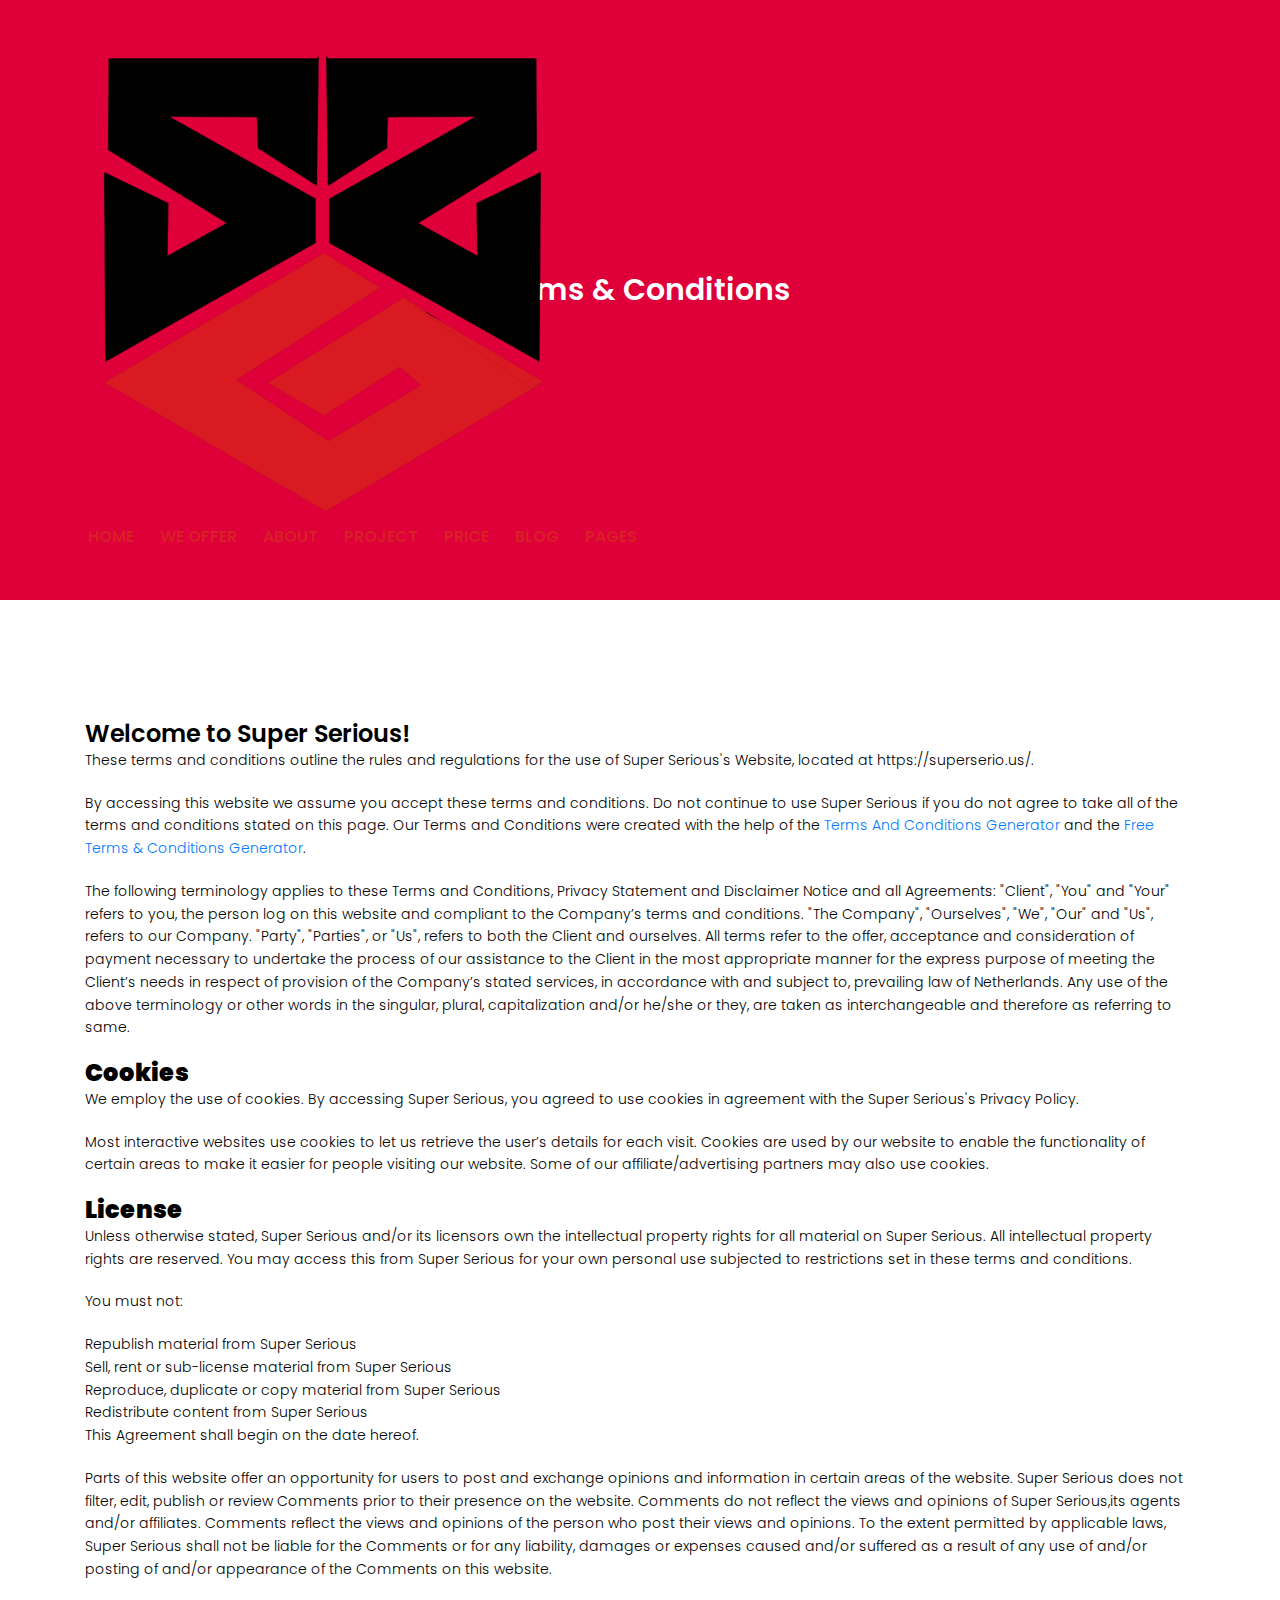
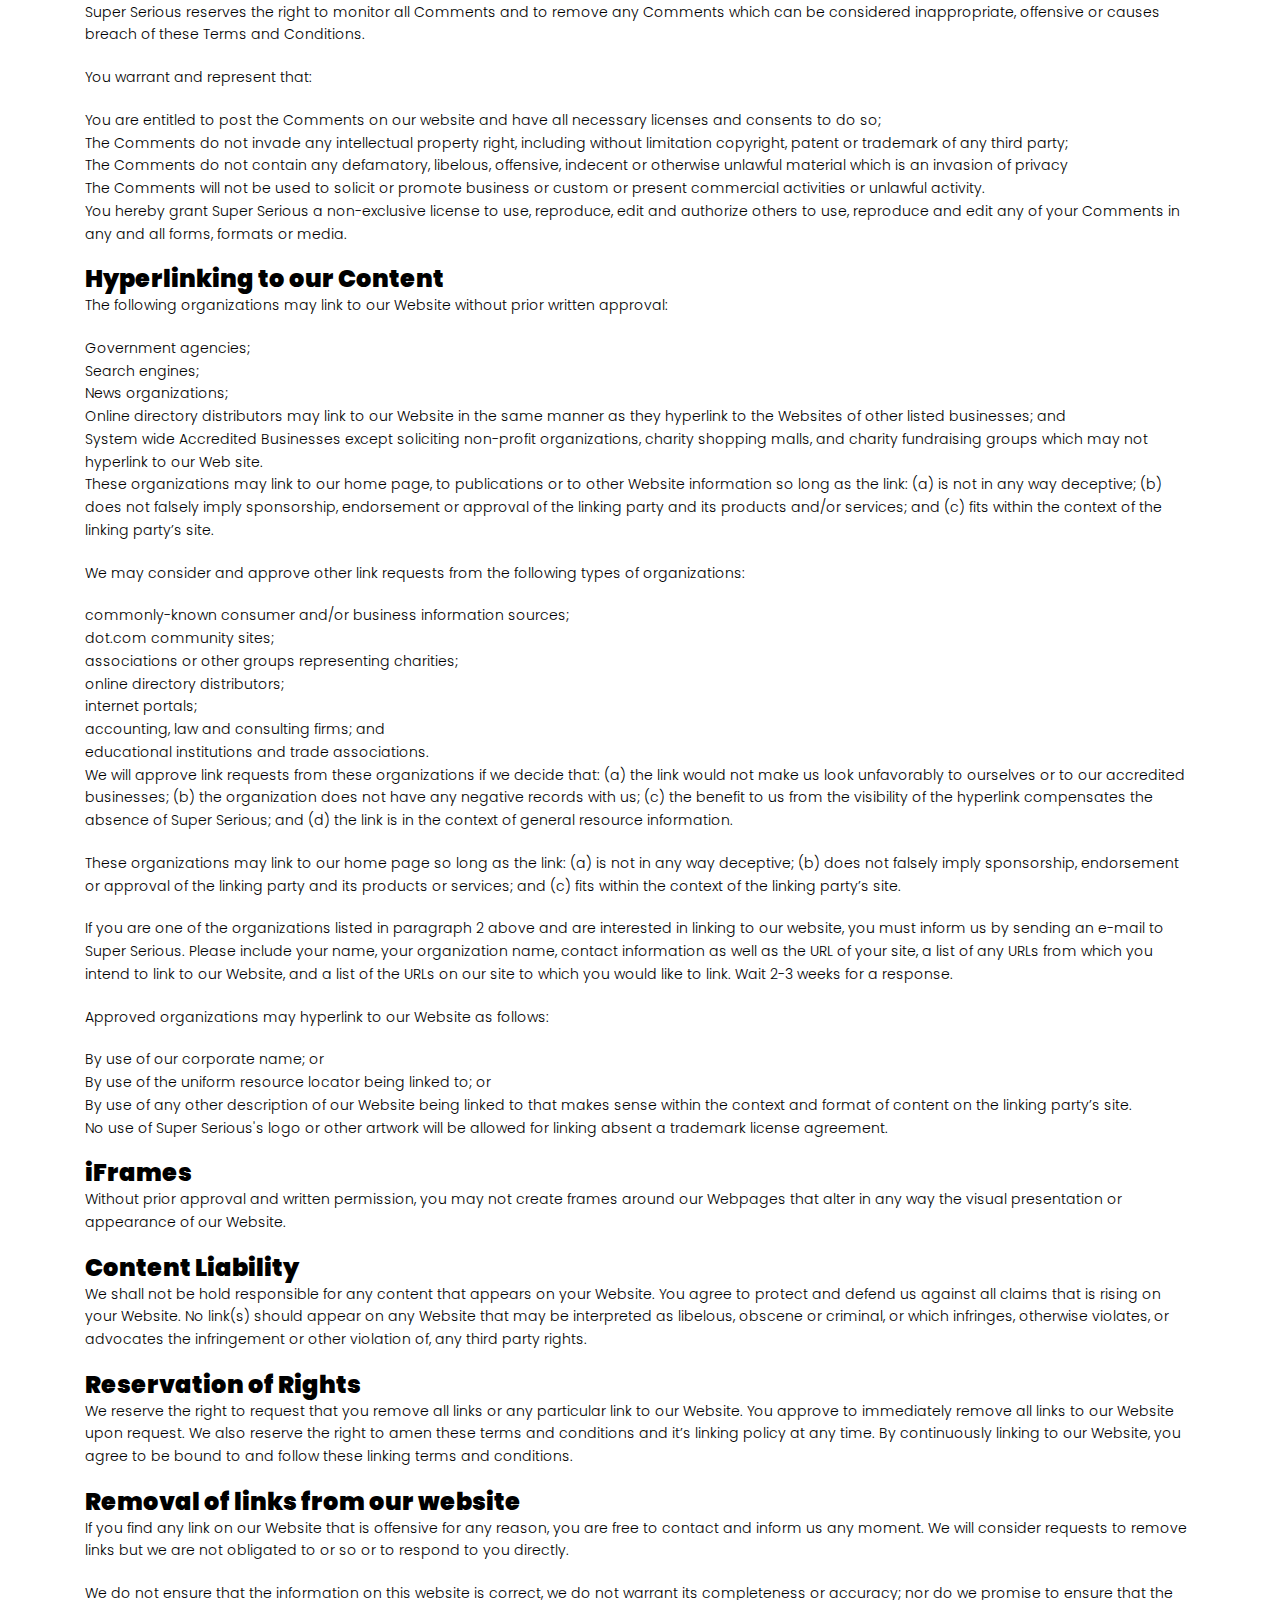
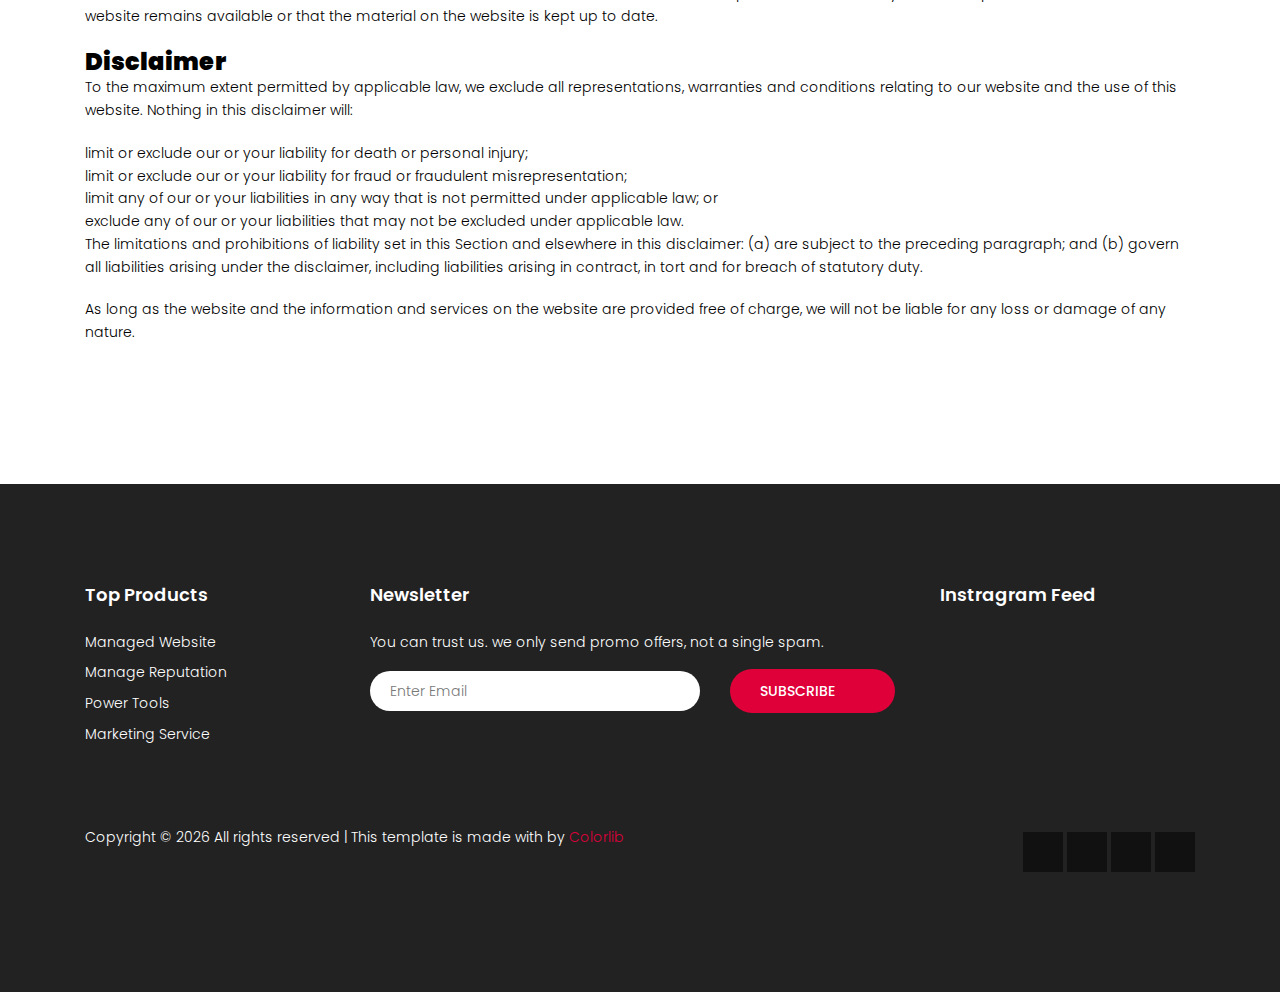
==== commit 5a0d5454: "formatting fixes" ====
--- a/terms.html
+++ b/terms.html
@@ -53,10 +53,12 @@
                             </ul>
                         </li>
                     </ul>
-                </nav><!-- #nav-menu-container -->
+                </nav>
+                <!-- #nav-menu-container -->
             </div>
         </div>
-    </header><!-- #header -->
+    </header>
+    <!-- #header -->
 
     <section class="generic-banner relative">
         <div class="container">
@@ -80,44 +82,30 @@
                     <div class="col-md-12">
                         <h3>Welcome to Super Serious!</h3>
 
-                        <p>These terms and conditions outline the rules and regulations for the use of Super Serious's
-                            Website, located at https://superserio.us/.</p>
-
-                        <p>By accessing this website we assume you accept these terms and conditions. Do not continue to
-                            use Super Serious if you do not agree to take all of the terms and conditions stated on this
-                            page. Our Terms and Conditions were created with the help of the <a
-                                href="https://www.termsandconditionsgenerator.com">Terms And Conditions Generator</a>
-                            and the <a href="https://www.privacypolicyonline.com/terms-conditions-generator/">Free Terms
+                        <p>These terms and conditions outline the rules and regulations for the use of Super Serious's Website, located at https://superserio.us/.</p>
+
+                        <p>By accessing this website we assume you accept these terms and conditions. Do not continue to use Super Serious if you do not agree to take all of the terms and conditions stated on this page. Our Terms and Conditions were created
+                            with the help of the <a href="https://www.termsandconditionsgenerator.com">Terms And
+                                Conditions Generator</a> and the <a href="https://www.privacypolicyonline.com/terms-conditions-generator/">Free Terms
                                 & Conditions Generator</a>.</p>
 
-                        <p>The following terminology applies to these Terms and Conditions, Privacy Statement and
-                            Disclaimer Notice and all Agreements: "Client", "You" and "Your" refers to you, the person
-                            log on this website and compliant to the Company’s terms and conditions. "The Company",
-                            "Ourselves", "We", "Our" and "Us", refers to our Company. "Party", "Parties", or "Us",
-                            refers to both the Client and ourselves. All terms refer to the offer, acceptance and
-                            consideration of payment necessary to undertake the process of our assistance to the Client
-                            in the most appropriate manner for the express purpose of meeting the Client’s needs in
-                            respect of provision of the Company’s stated services, in accordance with and subject to,
-                            prevailing law of Netherlands. Any use of the above terminology or other words in the
-                            singular, plural, capitalization and/or he/she or they, are taken as interchangeable and
-                            therefore as referring to same.</p>
+                        <p>The following terminology applies to these Terms and Conditions, Privacy Statement and Disclaimer Notice and all Agreements: "Client", "You" and "Your" refers to you, the person log on this website and compliant to the Company’s
+                            terms and conditions. "The Company", "Ourselves", "We", "Our" and "Us", refers to our Company. "Party", "Parties", or "Us", refers to both the Client and ourselves. All terms refer to the offer, acceptance and consideration
+                            of payment necessary to undertake the process of our assistance to the Client in the most appropriate manner for the express purpose of meeting the Client’s needs in respect of provision of the Company’s stated services, in
+                            accordance with and subject to, prevailing law of Netherlands. Any use of the above terminology or other words in the singular, plural, capitalization and/or he/she or they, are taken as interchangeable and therefore as referring
+                            to same.</p>
 
                         <h3><strong>Cookies</strong></h3>
 
-                        <p>We employ the use of cookies. By accessing Super Serious, you agreed to use cookies in
-                            agreement with the Super Serious's Privacy Policy.</p>
-
-                        <p>Most interactive websites use cookies to let us retrieve the user’s details for each visit.
-                            Cookies are used by our website to enable the functionality of certain areas to make it
-                            easier for people visiting our website. Some of our affiliate/advertising partners may also
-                            use cookies.</p>
+                        <p>We employ the use of cookies. By accessing Super Serious, you agreed to use cookies in agreement with the Super Serious's Privacy Policy.</p>
+
+                        <p>Most interactive websites use cookies to let us retrieve the user’s details for each visit. Cookies are used by our website to enable the functionality of certain areas to make it easier for people visiting our website. Some of
+                            our affiliate/advertising partners may also use cookies.</p>
 
                         <h3><strong>License</strong></h3>
 
-                        <p>Unless otherwise stated, Super Serious and/or its licensors own the intellectual property
-                            rights for all material on Super Serious. All intellectual property rights are reserved. You
-                            may access this from Super Serious for your own personal use subjected to restrictions set
-                            in these terms and conditions.</p>
+                        <p>Unless otherwise stated, Super Serious and/or its licensors own the intellectual property rights for all material on Super Serious. All intellectual property rights are reserved. You may access this from Super Serious for your
+                            own personal use subjected to restrictions set in these terms and conditions.</p>
 
                         <p>You must not:</p>
                         <ul>
@@ -129,34 +117,23 @@
 
                         <p>This Agreement shall begin on the date hereof.</p>
 
-                        <p>Parts of this website offer an opportunity for users to post and exchange opinions and
-                            information in certain areas of the website. Super Serious does not filter, edit, publish or
-                            review Comments prior to their presence on the website. Comments do not reflect the views
-                            and opinions of Super Serious,its agents and/or affiliates. Comments reflect the views and
-                            opinions of the person who post their views and opinions. To the extent permitted by
-                            applicable laws, Super Serious shall not be liable for the Comments or for any liability,
-                            damages or expenses caused and/or suffered as a result of any use of and/or posting of
-                            and/or appearance of the Comments on this website.</p>
-
-                        <p>Super Serious reserves the right to monitor all Comments and to remove any Comments which can
-                            be considered inappropriate, offensive or causes breach of these Terms and Conditions.</p>
+                        <p>Parts of this website offer an opportunity for users to post and exchange opinions and information in certain areas of the website. Super Serious does not filter, edit, publish or review Comments prior to their presence on the
+                            website. Comments do not reflect the views and opinions of Super Serious,its agents and/or affiliates. Comments reflect the views and opinions of the person who post their views and opinions. To the extent permitted by applicable
+                            laws, Super Serious shall not be liable for the Comments or for any liability, damages or expenses caused and/or suffered as a result of any use of and/or posting of and/or appearance of the Comments on this website.</p>
+
+                        <p>Super Serious reserves the right to monitor all Comments and to remove any Comments which can be considered inappropriate, offensive or causes breach of these Terms and Conditions.</p>
 
                         <p>You warrant and represent that:</p>
 
                         <ul>
-                            <li>You are entitled to post the Comments on our website and have all necessary licenses and
-                                consents to do so;</li>
-                            <li>The Comments do not invade any intellectual property right, including without limitation
-                                copyright, patent or trademark of any third party;</li>
-                            <li>The Comments do not contain any defamatory, libelous, offensive, indecent or otherwise
-                                unlawful material which is an invasion of privacy</li>
-                            <li>The Comments will not be used to solicit or promote business or custom or present
-                                commercial activities or unlawful activity.</li>
-                        </ul>
-
-                        <p>You hereby grant Super Serious a non-exclusive license to use, reproduce, edit and authorize
-                            others to use, reproduce and edit any of your Comments in any and all forms, formats or
-                            media.</p>
+                            <li>You are entitled to post the Comments on our website and have all necessary licenses and consents to do so;</li>
+                            <li>The Comments do not invade any intellectual property right, including without limitation copyright, patent or trademark of any third party;</li>
+                            <li>The Comments do not contain any defamatory, libelous, offensive, indecent or otherwise unlawful material which is an invasion of privacy</li>
+                            <li>The Comments will not be used to solicit or promote business or custom or present commercial activities or unlawful activity.</li>
+                        </ul>
+
+                        <p>You hereby grant Super Serious a non-exclusive license to use, reproduce, edit and authorize others to use, reproduce and edit any of your Comments in any and all forms, formats or media.
+                        </p>
 
                         <h3><strong>Hyperlinking to our Content</strong></h3>
 
@@ -166,19 +143,16 @@
                             <li>Government agencies;</li>
                             <li>Search engines;</li>
                             <li>News organizations;</li>
-                            <li>Online directory distributors may link to our Website in the same manner as they
-                                hyperlink to the Websites of other listed businesses; and</li>
-                            <li>System wide Accredited Businesses except soliciting non-profit organizations, charity
-                                shopping malls, and charity fundraising groups which may not hyperlink to our Web site.
+                            <li>Online directory distributors may link to our Website in the same manner as they hyperlink to the Websites of other listed businesses; and</li>
+                            <li>System wide Accredited Businesses except soliciting non-profit organizations, charity shopping malls, and charity fundraising groups which may not hyperlink to our Web site.
                             </li>
                         </ul>
 
-                        <p>These organizations may link to our home page, to publications or to other Website
-                            information so long as the link: (a) is not in any way deceptive; (b) does not falsely imply
-                            sponsorship, endorsement or approval of the linking party and its products and/or services;
-                            and (c) fits within the context of the linking party’s site.</p>
-
-                        <p>We may consider and approve other link requests from the following types of organizations:</p>
+                        <p>These organizations may link to our home page, to publications or to other Website information so long as the link: (a) is not in any way deceptive; (b) does not falsely imply sponsorship, endorsement or approval of the linking
+                            party and its products and/or services; and (c) fits within the context of the linking party’s site.</p>
+
+                        <p>We may consider and approve other link requests from the following types of organizations:
+                        </p>
                         <ul>
                             <li>commonly-known consumer and/or business information sources;</li>
                             <li>dot.com community sites;</li>
@@ -189,88 +163,64 @@
                             <li>educational institutions and trade associations.</li>
                         </ul>
 
-                        <p>We will approve link requests from these organizations if we decide that: (a) the link would
-                            not make us look unfavorably to ourselves or to our accredited businesses; (b) the
-                            organization does not have any negative records with us; (c) the benefit to us from the
-                            visibility of the hyperlink compensates the absence of Super Serious; and (d) the link is in
-                            the context of general resource information.</p>
-
-                        <p>These organizations may link to our home page so long as the link: (a) is not in any way
-                            deceptive; (b) does not falsely imply sponsorship, endorsement or approval of the linking
-                            party and its products or services; and (c) fits within the context of the linking party’s
-                            site.</p>
-
-                        <p>If you are one of the organizations listed in paragraph 2 above and are interested in linking
-                            to our website, you must inform us by sending an e-mail to Super Serious. Please include
-                            your name, your organization name, contact information as well as the URL of your site, a
-                            list of any URLs from which you intend to link to our Website, and a list of the URLs on our
-                            site to which you would like to link. Wait 2-3 weeks for a response.</p>
+                        <p>We will approve link requests from these organizations if we decide that: (a) the link would not make us look unfavorably to ourselves or to our accredited businesses; (b) the organization does not have any negative records with
+                            us; (c) the benefit to us from the visibility of the hyperlink compensates the absence of Super Serious; and (d) the link is in the context of general resource information.</p>
+
+                        <p>These organizations may link to our home page so long as the link: (a) is not in any way deceptive; (b) does not falsely imply sponsorship, endorsement or approval of the linking party and its products or services; and (c) fits
+                            within the context of the linking party’s site.
+                        </p>
+
+                        <p>If you are one of the organizations listed in paragraph 2 above and are interested in linking to our website, you must inform us by sending an e-mail to Super Serious. Please include your name, your organization name, contact information
+                            as well as the URL of your site, a list of any URLs from which you intend to link to our Website, and a list of the URLs on our site to which you would like to link. Wait 2-3 weeks for a response.</p>
 
                         <p>Approved organizations may hyperlink to our Website as follows:</p>
 
                         <ul>
                             <li>By use of our corporate name; or</li>
                             <li>By use of the uniform resource locator being linked to; or</li>
-                            <li>By use of any other description of our Website being linked to that makes sense within
-                                the context and format of content on the linking party’s site.</li>
-                        </ul>
-
-                        <p>No use of Super Serious's logo or other artwork will be allowed for linking absent a
-                            trademark license agreement.</p>
+                            <li>By use of any other description of our Website being linked to that makes sense within the context and format of content on the linking party’s site.</li>
+                        </ul>
+
+                        <p>No use of Super Serious's logo or other artwork will be allowed for linking absent a trademark license agreement.</p>
 
                         <h3><strong>iFrames</strong></h3>
 
-                        <p>Without prior approval and written permission, you may not create frames around our Webpages
-                            that alter in any way the visual presentation or appearance of our Website.</p>
+                        <p>Without prior approval and written permission, you may not create frames around our Webpages that alter in any way the visual presentation or appearance of our Website.</p>
 
                         <h3><strong>Content Liability</strong></h3>
 
-                        <p>We shall not be hold responsible for any content that appears on your Website. You agree to
-                            protect and defend us against all claims that is rising on your Website. No link(s) should
-                            appear on any Website that may be interpreted as libelous, obscene or criminal, or which
-                            infringes, otherwise violates, or advocates the infringement or other violation of, any
-                            third party rights.</p>
+                        <p>We shall not be hold responsible for any content that appears on your Website. You agree to protect and defend us against all claims that is rising on your Website. No link(s) should appear on any Website that may be interpreted
+                            as libelous, obscene or criminal, or which infringes, otherwise violates, or advocates the infringement or other violation of, any third party rights.</p>
 
                         <h3><strong>Reservation of Rights</strong></h3>
 
-                        <p>We reserve the right to request that you remove all links or any particular link to our
-                            Website. You approve to immediately remove all links to our Website upon request. We also
-                            reserve the right to amen these terms and conditions and it’s linking policy at any time. By
-                            continuously linking to our Website, you agree to be bound to and follow these linking terms
-                            and conditions.</p>
+                        <p>We reserve the right to request that you remove all links or any particular link to our Website. You approve to immediately remove all links to our Website upon request. We also reserve the right to amen these terms and conditions
+                            and it’s linking policy at any time. By continuously linking to our Website, you agree to be bound to and follow these linking terms and conditions.</p>
 
                         <h3><strong>Removal of links from our website</strong></h3>
 
-                        <p>If you find any link on our Website that is offensive for any reason, you are free to contact
-                            and inform us any moment. We will consider requests to remove links but we are not obligated
-                            to or so or to respond to you directly.</p>
-
-                        <p>We do not ensure that the information on this website is correct, we do not warrant its
-                            completeness or accuracy; nor do we promise to ensure that the website remains available or
-                            that the material on the website is kept up to date.</p>
+                        <p>If you find any link on our Website that is offensive for any reason, you are free to contact and inform us any moment. We will consider requests to remove links but we are not obligated to or so or to respond to you directly.</p>
+
+                        <p>We do not ensure that the information on this website is correct, we do not warrant its completeness or accuracy; nor do we promise to ensure that the website remains available or that the material on the website is kept up to
+                            date.
+                        </p>
 
                         <h3><strong>Disclaimer</strong></h3>
 
-                        <p>To the maximum extent permitted by applicable law, we exclude all representations, warranties
-                            and conditions relating to our website and the use of this website. Nothing in this
-                            disclaimer will:</p>
+                        <p>To the maximum extent permitted by applicable law, we exclude all representations, warranties and conditions relating to our website and the use of this website. Nothing in this disclaimer will:</p>
 
                         <ul>
                             <li>limit or exclude our or your liability for death or personal injury;</li>
                             <li>limit or exclude our or your liability for fraud or fraudulent misrepresentation;</li>
-                            <li>limit any of our or your liabilities in any way that is not permitted under applicable
-                                law; or</li>
+                            <li>limit any of our or your liabilities in any way that is not permitted under applicable law; or</li>
                             <li>exclude any of our or your liabilities that may not be excluded under applicable law.
                             </li>
                         </ul>
 
-                        <p>The limitations and prohibitions of liability set in this Section and elsewhere in this
-                            disclaimer: (a) are subject to the preceding paragraph; and (b) govern all liabilities
-                            arising under the disclaimer, including liabilities arising in contract, in tort and for
-                            breach of statutory duty.</p>
-
-                        <p>As long as the website and the information and services on the website are provided free of
-                            charge, we will not be liable for any loss or damage of any nature.</p>
+                        <p>The limitations and prohibitions of liability set in this Section and elsewhere in this disclaimer: (a) are subject to the preceding paragraph; and (b) govern all liabilities arising under the disclaimer, including liabilities
+                            arising in contract, in tort and for breach of statutory duty.</p>
+
+                        <p>As long as the website and the information and services on the website are provided free of charge, we will not be liable for any loss or damage of any nature.</p>
                     </div>
                 </div>
             </div>
@@ -297,18 +247,13 @@
                             <h6>Newsletter</h6>
                             <p>You can trust us. we only send promo offers, not a single spam.</p>
                             <div id="mc_embed_signup">
-                                <form target="_blank" novalidate="true"
-                                    action="https://spondonit.us12.list-manage.com/subscribe/post?u=1462626880ade1ac87bd9c93a&amp;id=92a4423d01"
-                                    method="get" class="form-inline">
+                                <form target="_blank" novalidate="true" action="https://spondonit.us12.list-manage.com/subscribe/post?u=1462626880ade1ac87bd9c93a&amp;id=92a4423d01" method="get" class="form-inline">
 
                                     <div class="form-group row" style="width: 100%">
                                         <div class="col-lg-8 col-md-12">
-                                            <input name="EMAIL" placeholder="Enter Email"
-                                                onfocus="this.placeholder = ''"
-                                                onblur="this.placeholder = 'Enter Email '" required="" type="email">
+                                            <input name="EMAIL" placeholder="Enter Email" onfocus="this.placeholder = ''" onblur="this.placeholder = 'Enter Email '" required="" type="email">
                                             <div style="position: absolute; left: -5000px;">
-                                                <input name="b_36c4fd991d266f23781ded980_aefe40901a" tabindex="-1"
-                                                    value="" type="text">
+                                                <input name="b_36c4fd991d266f23781ded980_aefe40901a" tabindex="-1" value="" type="text">
                                             </div>
                                         </div>
 
@@ -343,9 +288,9 @@
                     <p class="col-lg-8 col-sm-12 footer-text m-0 text-white">
                         <!-- Link back to Colorlib can't be removed. Template is licensed under CC BY 3.0. -->
                         Copyright &copy;
-                        <script>document.write(new Date().getFullYear());</script> All rights reserved | This template
-                        is made with <i class="fa fa-heart-o" aria-hidden="true"></i> by <a href="https://colorlib.com"
-                            target="_blank">Colorlib</a>
+                        <script>
+                            document.write(new Date().getFullYear());
+                        </script> All rights reserved | This template is made with <i class="fa fa-heart-o" aria-hidden="true"></i> by <a href="https://colorlib.com" target="_blank">Colorlib</a>
                         <!-- Link back to Colorlib can't be removed. Template is licensed under CC BY 3.0. -->
                     </p>
                     <div class="col-lg-4 col-sm-12 footer-social">
@@ -360,12 +305,9 @@
         <!-- End footer Area -->
 
         <script src="js/vendor/jquery-2.2.4.min.js"></script>
-        <script src="https://cdnjs.cloudflare.com/ajax/libs/popper.js/1.12.9/umd/popper.min.js"
-            integrity="sha384-ApNbgh9B+Y1QKtv3Rn7W3mgPxhU9K/ScQsAP7hUibX39j7fakFPskvXusvfa0b4Q"
-            crossorigin="anonymous"></script>
+        <script src="https://cdnjs.cloudflare.com/ajax/libs/popper.js/1.12.9/umd/popper.min.js" integrity="sha384-ApNbgh9B+Y1QKtv3Rn7W3mgPxhU9K/ScQsAP7hUibX39j7fakFPskvXusvfa0b4Q" crossorigin="anonymous"></script>
         <script src="js/vendor/bootstrap.min.js"></script>
-        <script type="text/javascript"
-            src="https://maps.googleapis.com/maps/api/js?key=AIzaSyBhOdIF3Y9382fqJYt5I_sswSrEw5eihAA"></script>
+        <script type="text/javascript" src="https://maps.googleapis.com/maps/api/js?key=AIzaSyBhOdIF3Y9382fqJYt5I_sswSrEw5eihAA"></script>
         <script src="js/easing.min.js"></script>
         <script src="js/hoverIntent.js"></script>
         <script src="js/superfish.min.js"></script>
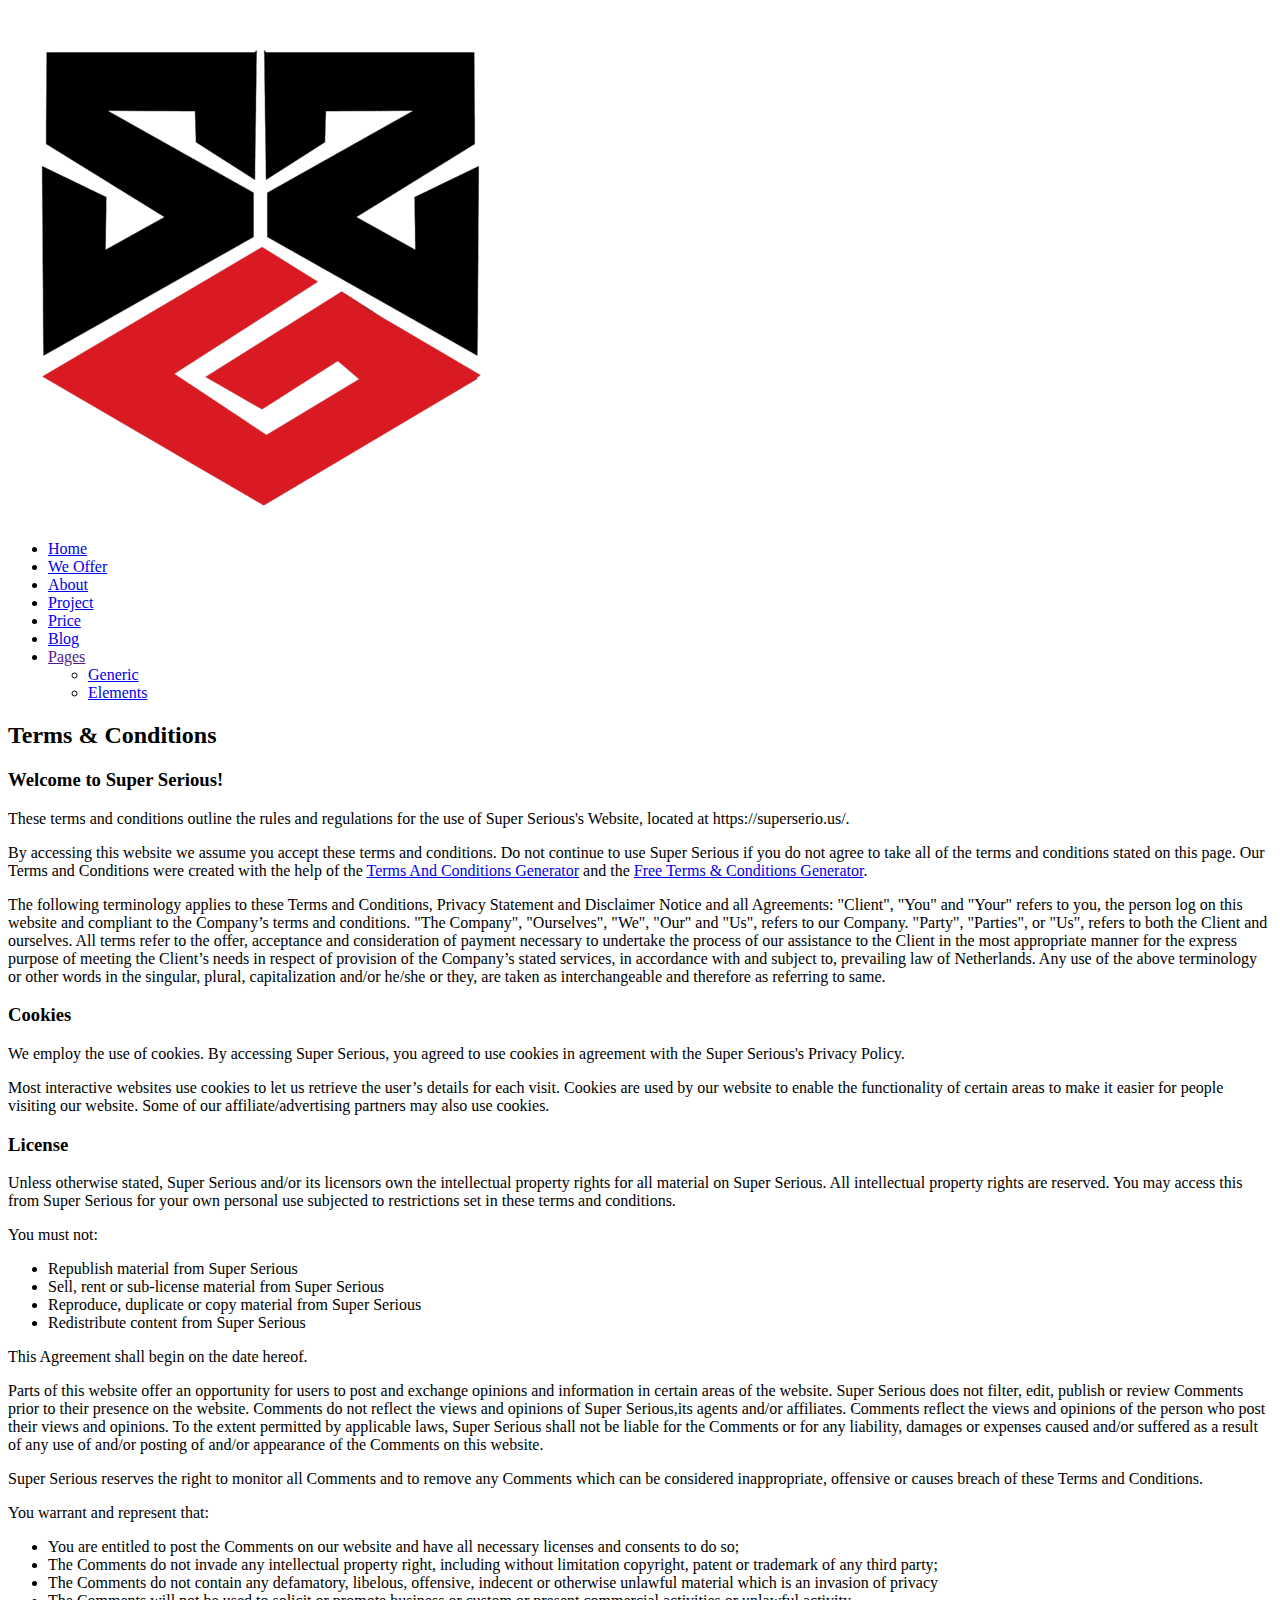
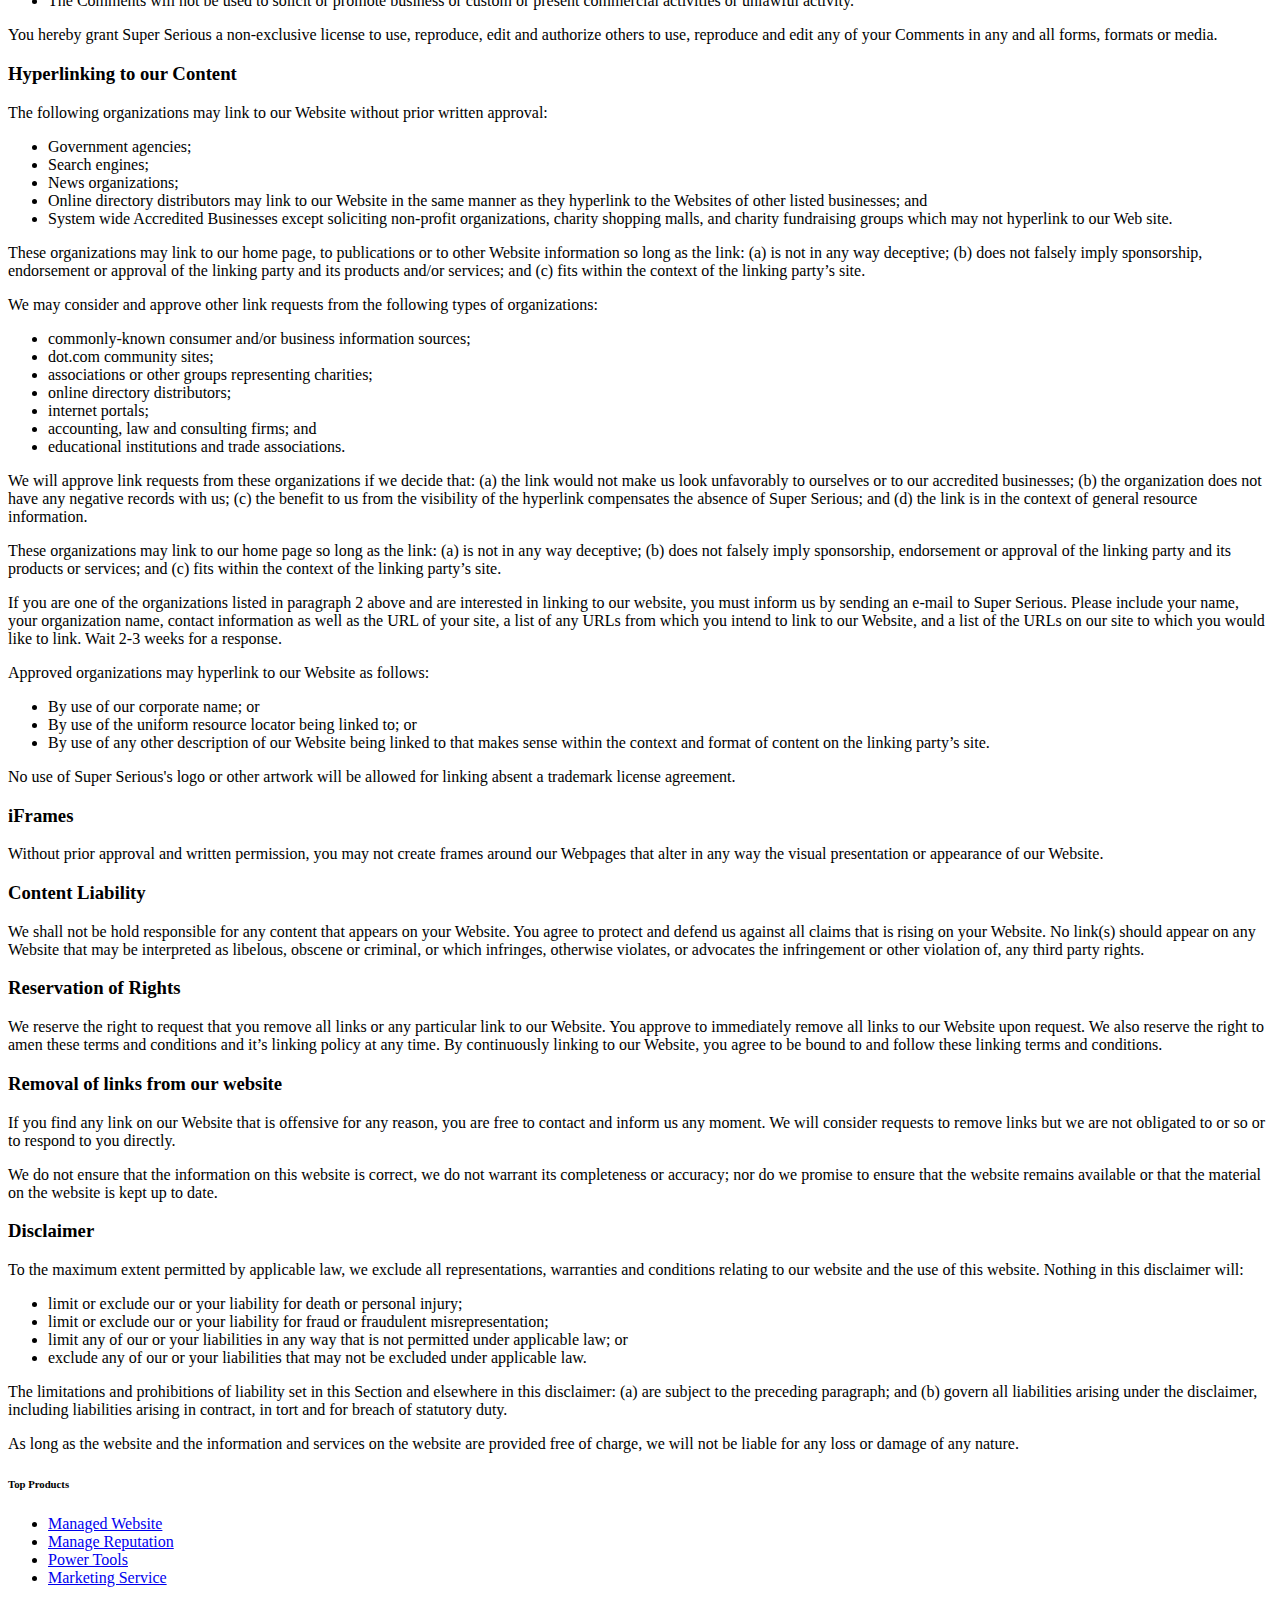
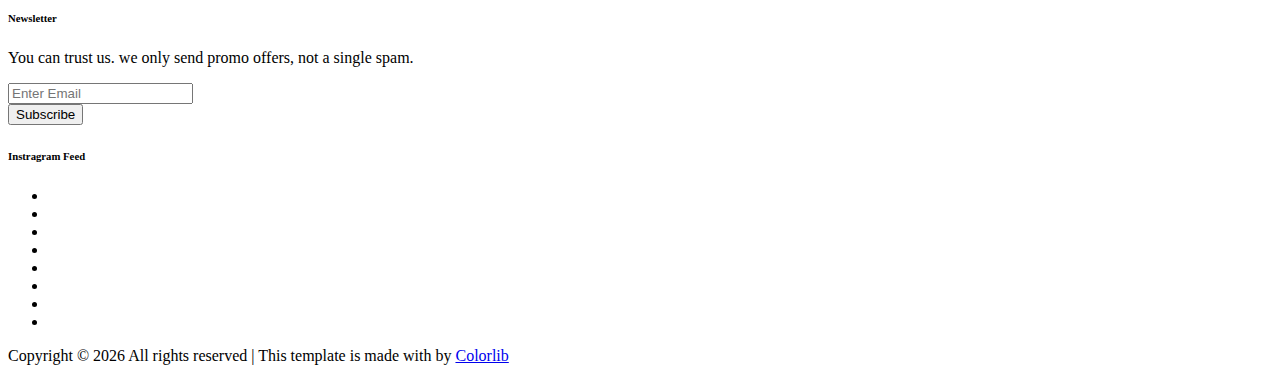
==== commit 6df3297e: "remove personal info" ====
--- a/terms.html
+++ b/terms.html
@@ -5,29 +5,25 @@
     <!-- Mobile Specific Meta -->
     <meta name="viewport" content="width=device-width, initial-scale=1, shrink-to-fit=no">
     <!-- Favicon-->
-    <link rel="shortcut icon" href="img/elements/fav.png">
+    <link rel="apple-touch-icon" sizes="180x180" href="img/icon/apple-touch-icon.png">
+    <link rel="icon" type="image/png" sizes="32x32" href="img/icon/favicon-32x32.png">
+    <link rel="icon" type="image/png" sizes="16x16" href="img/icon/favicon-16x16.png">
+    <link rel="manifest" href="img/icon/site.webmanifest">
+    <link rel="mask-icon" href="img/icon/safari-pinned-tab.svg" color="#ff0000">
+    <meta name="apple-mobile-web-app-title" content="Super Serious">
+    <meta name="application-name" content="Super Serious">
+    <meta name="msapplication-TileColor" content="#ffffff">
+    <meta name="theme-color" content="#ffffff">
     <!-- Author Meta -->
-    <meta name="author" content="colorlib">
+    <meta name="author" content="@obviyus">
     <!-- Meta Description -->
-    <meta name="description" content="">
+    <meta name="description" content="Top-notch community servers for CS:GO.">
     <!-- Meta Keyword -->
-    <meta name="keywords" content="">
+    <meta name="keywords" content="csgo, surf, server, india, counter strike">
     <!-- meta character set -->
     <meta charset="UTF-8">
     <!-- Site Title -->
-    <title>Startup</title>
-
-    <link href="https://fonts.googleapis.com/css?family=Poppins:100,200,400,300,500,600,700" rel="stylesheet">
-    <!--
-        CSS
-        ============================================= -->
-    <link rel="stylesheet" href="css/linearicons.css">
-    <link rel="stylesheet" href="css/owl.carousel.css">
-    <link rel="stylesheet" href="css/font-awesome.min.css">
-    <link rel="stylesheet" href="css/nice-select.css">
-    <link rel="stylesheet" href="css/magnific-popup.css">
-    <link rel="stylesheet" href="css/bootstrap.css">
-    <link rel="stylesheet" href="css/main.css">
+    <title>Super Serious</title>
 </head>
 
 <body>
